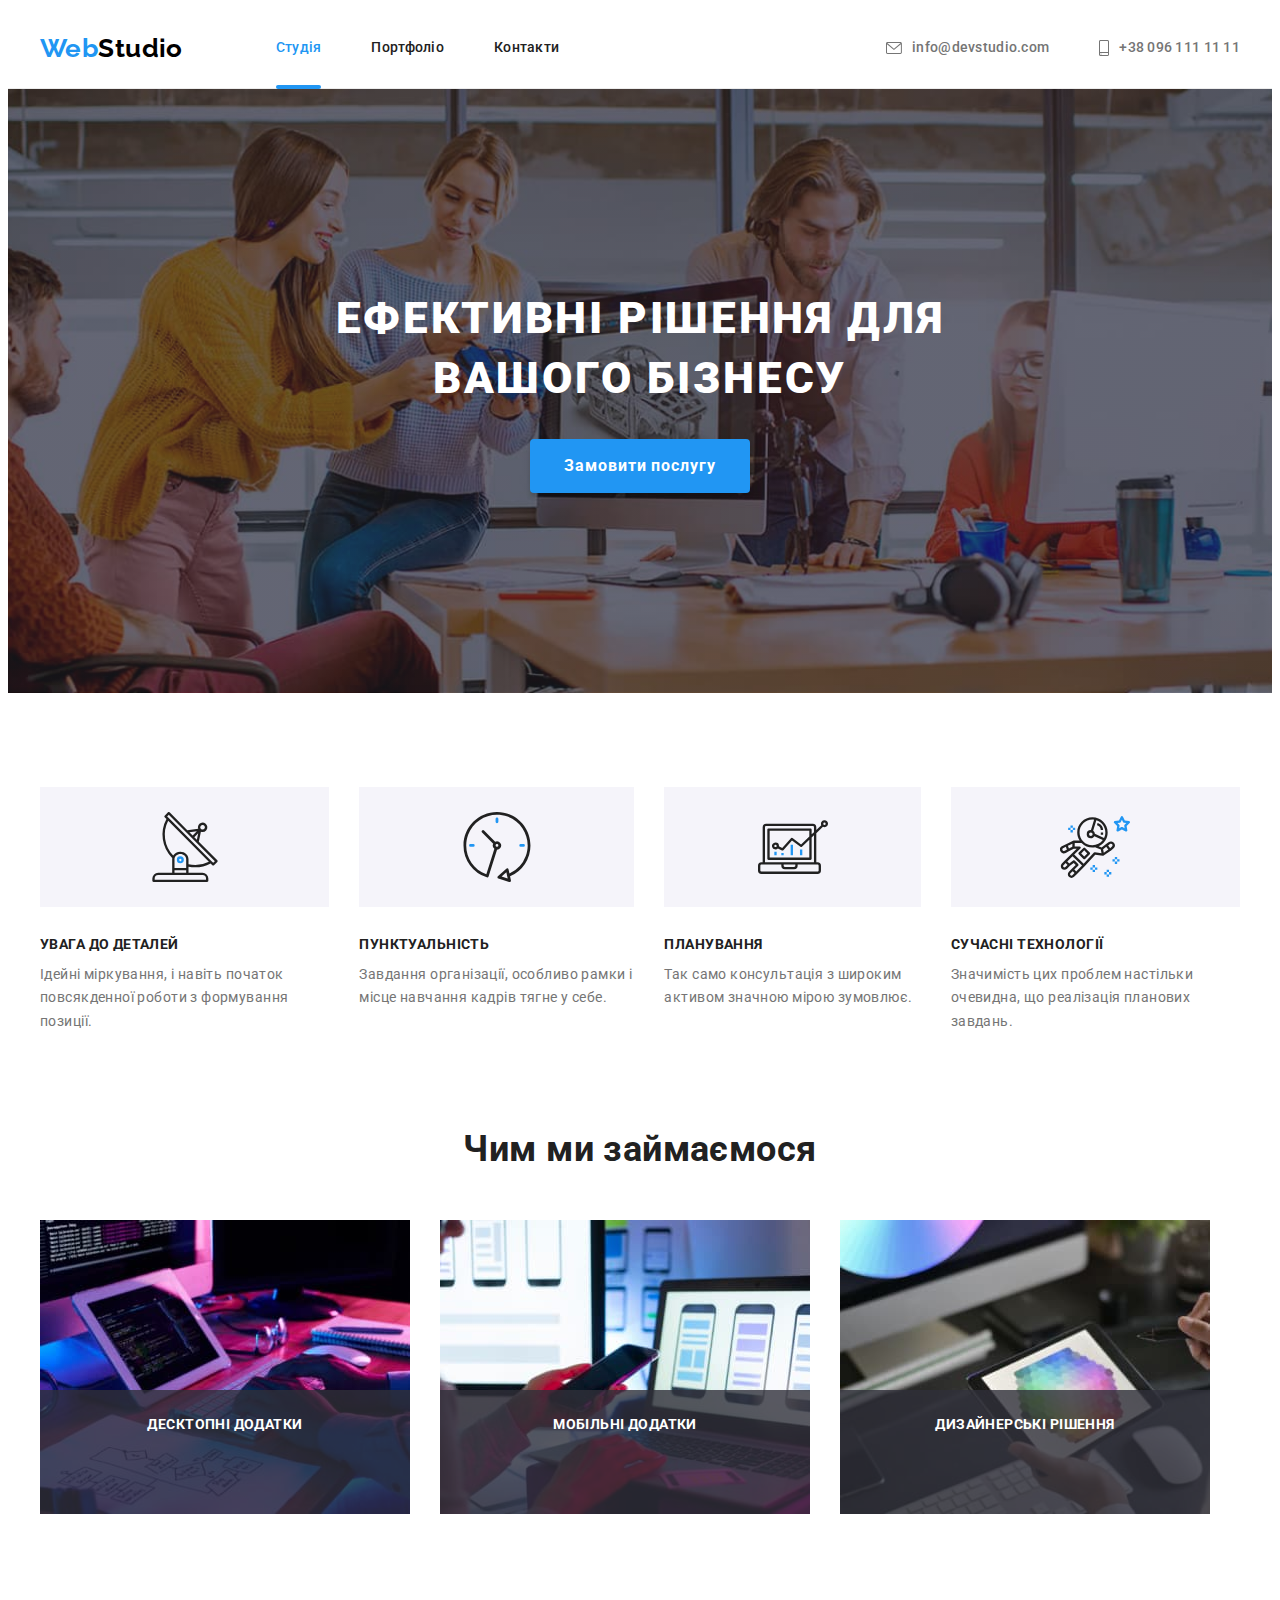
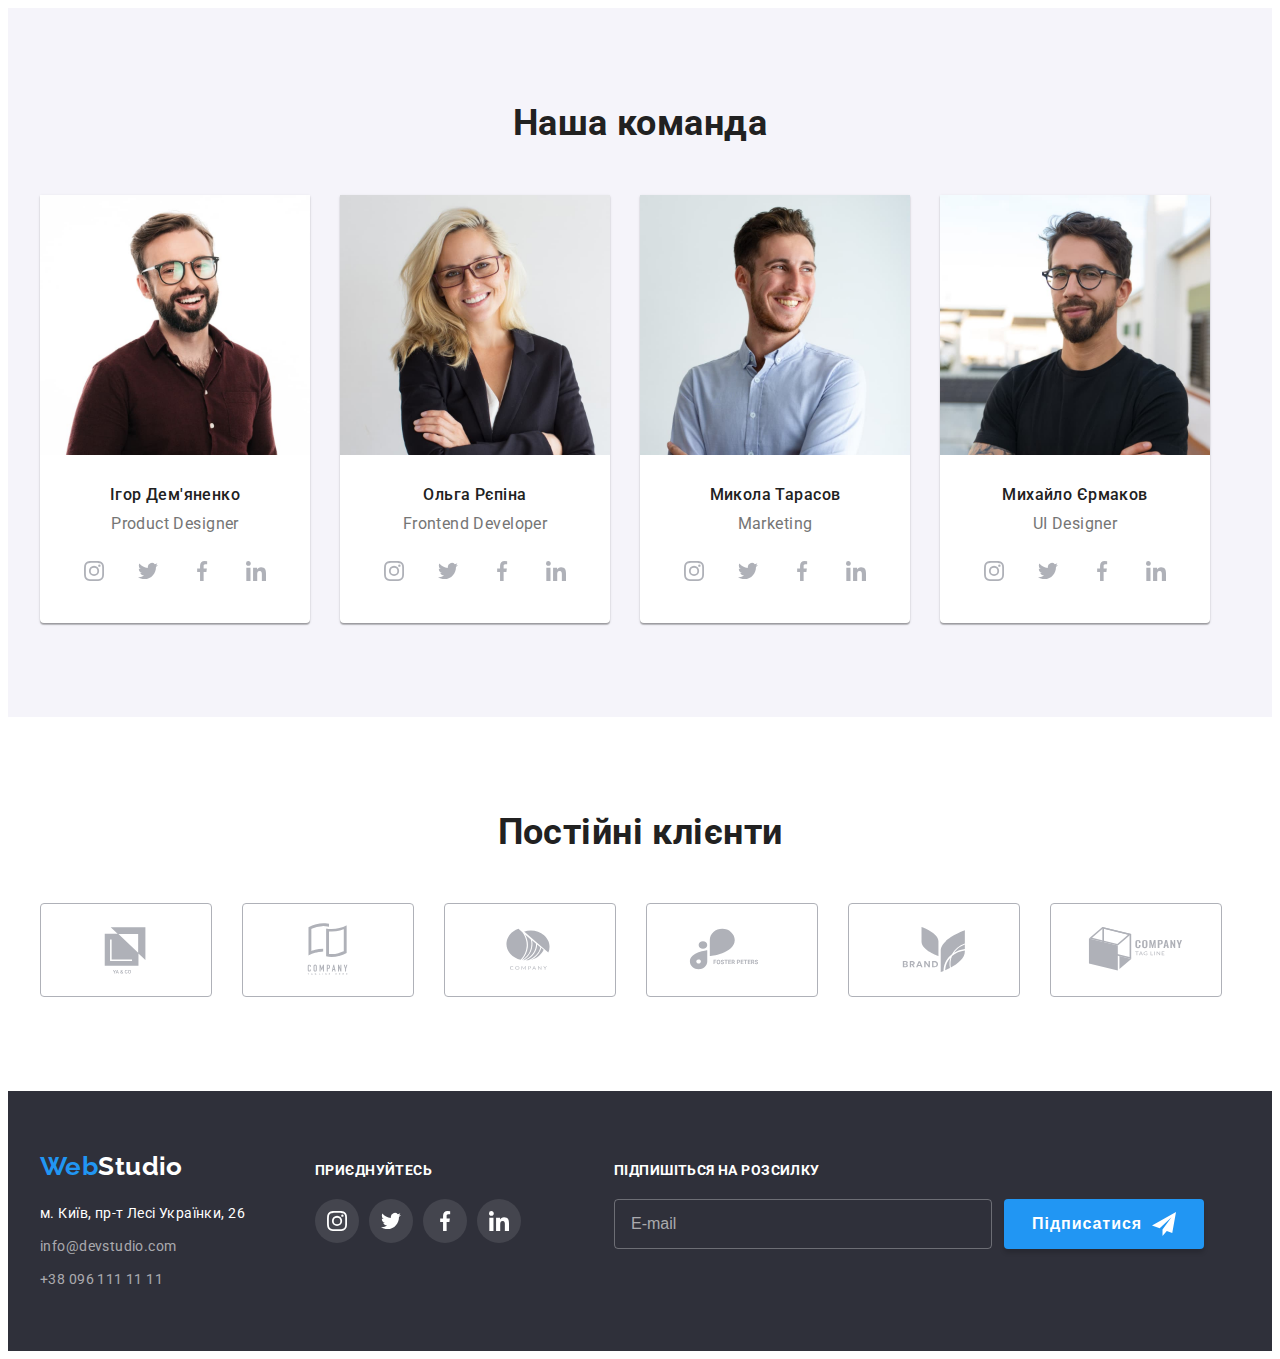
==== index.html @ 4ad17ecf "inital commit" ====
<!DOCTYPE html>
<html lang="uk">
  <head>
    <meta charset="UTF-8" />
    <meta http-equiv="X-UA-Compatible" content="IE=edge" />
    <meta name="viewport" content="width=device-width, initial-scale=1.0" />
    <title>Студія</title>
    <link rel="preconnect" href="https://fonts.googleapis.com" />
    <link rel="preconnect" href="https://fonts.gstatic.com" crossorigin />
    <link
      href="https://fonts.googleapis.com/css2?family=Raleway:wght@700&family=Roboto:wght@400;500;700;900&display=swap"
      rel="stylesheet"
    />
    <link
      rel="stylesheet"
      href="https://cdnjs.cloudflare.com/ajax/libs/modern-normalize/1.1.0/modern-normalize.min.css"
      integrity="sha512-wpPYUAdjBVSE4KJnH1VR1HeZfpl1ub8YT/NKx4PuQ5NmX2tKuGu6U/JRp5y+Y8XG2tV+wKQpNHVUX03MfMFn9Q=="
      crossorigin="anonymous"
      referrerpolicy="no-referrer"
    />
    <link rel="stylesheet" href="./css/styles.css" />
  </head>
  <body>
    <header class="header">
      <div class="container header-section">
        <a class="header-logo" href="./index.html"
          >Web<span class="header-logo-decoration">Studio</span></a
        >
        <nav>
          <ul class="header-list list">
            <li>
              <a class="header-list-item active-page" href="./index.html"
                >Студія</a
              >
            </li>
            <li>
              <a class="header-list-item" href="./portfolio.html">Портфоліо</a>
            </li>
            <li><a class="header-list-item" href="#">Контакти</a></li>
          </ul>
        </nav>
        <ul class="header-adress-list list">
          <li>
            <a class="header-adress-list-item" href="mailto:info@devstudio.com">
              <svg class="header-address-icon" width="16" height="12">
                <use
                  href="./images/index-page-img/icon.svg#icon-envelope"
                ></use>
              </svg>
              info@devstudio.com</a
            >
          </li>
          <li>
            <a class="header-adress-list-item" href="tel:+380961111111">
              <svg class="header-address-icon" width="10" height="16">
                <use
                  href="./images/index-page-img/icon.svg#icon-smartphone"
                ></use></svg
              >+38 096 111 11 11</a
            >
          </li>
        </ul>
      </div>
    </header>

    <main>
      <!--Hero section-->
      <section class="hero">
        <div class="container hero-content">
          <h1 class="hero-title">Ефективні рішення для вашого бізнесу</h1>
          <button class="hero-button" type="button" data-modal-open>
            Замовити послугу
          </button>
        </div>
      </section>
      <!--Feature section-->
      <section class="feature section">
        <div class="container">
          <h2 class="visually-hidden">Feature</h2>

          <ul class="feature-list list">
            <li class="feature-list-item icon-antenna">
              <h3 class="feature-subtitle">УВАГА ДО ДЕТАЛЕЙ</h3>
              <p class="feature-list-text">
                Ідейні міркування, і навіть початок повсякденної роботи з
                формування позиції.
              </p>
            </li>
            <li class="feature-list-item icon-clock">
              <h3 class="feature-subtitle">ПУНКТУАЛЬНІСТЬ</h3>
              <p class="feature-list-text">
                Завдання організації, особливо рамки і місце навчання кадрів
                тягне у себе.
              </p>
            </li>
            <li class="feature-list-item icon-diagram">
              <h3 class="feature-subtitle">ПЛАНУВАННЯ</h3>
              <p class="feature-list-text">
                Так само консультація з широким активом значною мірою зумовлює.
              </p>
            </li>
            <li class="feature-list-item icon-astronaut">
              <h3 class="feature-subtitle">СУЧАСНІ ТЕХНОЛОГІЇ</h3>
              <p class="feature-list-text">
                Значимість цих проблем настільки очевидна, що реалізація
                планових завдань.
              </p>
            </li>
          </ul>
        </div>
      </section>
      <!--Section "Our activity"-->
      <section class="activity section">
        <div class="container">
          <h2 class="activity-title">Чим ми займаємося</h2>
          <ul class="list activity-list">
            <li>
              <div class="activity-thumb">
                <img
                  src="./images/index-page-img/img1.jpg"
                  alt="Розробка та планування"
                  width="370"
                  height="294"
                />
                <p class="activity-thumb-text">Десктопні додатки</p>
              </div>
            </li>
            <li>
              <div class="activity-thumb">
                <img
                  src="./images/index-page-img/img2.jpg"
                  alt="Адаптація під мобільні платформи"
                  width="370"
                  height="294"
                />
                <p class="activity-thumb-text">Мобільні додатки</p>
              </div>
            </li>
            <li>
              <div class="activity-thumb">
                <img
                  src="./images/index-page-img/img3.jpg"
                  alt="Дизайн"
                  width="370"
                  height="294"
                />
                <p class="activity-thumb-text">Дизайнерські рішення</p>
              </div>
            </li>
          </ul>
        </div>
      </section>
      <!--Section "Our team"-->
      <section class="team section">
        <div class="container">
          <h2 class="team-title">Наша команда</h2>
          <ul class="list team-list">
            <li class="team-card">
              <img
                src="./images/index-page-img/pdesigner.jpg"
                alt="Фото дизайнера продукту"
                width="270"
                height="260"
              />
              <div class="team-content">
                <h3 class="team-member">Ігор Дем'яненко</h3>
                <p class="team-role">Product Designer</p>
                <ul class="team-soc-list">
                  <li class="team-soc-item">
                    <a class="team-soc-link" href="#">
                      <svg class="team-soc-icon" width="20" height="20">
                        <use
                          href="./images/index-page-img/icon.svg#icon-instagram"
                        ></use>
                      </svg>
                    </a>
                  </li>
                  <li class="team-soc-item">
                    <a class="team-soc-link" href="#">
                      <svg class="team-soc-icon" width="20" height="20">
                        <use
                          href="./images/index-page-img/icon.svg#icon-twitter"
                        ></use>
                      </svg>
                    </a>
                  </li>
                  <li class="team-soc-item">
                    <a class="team-soc-link" href="#">
                      <svg class="team-soc-icon" width="20" height="20">
                        <use
                          href="./images/index-page-img/icon.svg#icon-facebook"
                        ></use>
                      </svg>
                    </a>
                  </li>
                  <li class="team-soc-item">
                    <a class="team-soc-link" href="#">
                      <svg class="team-soc-icon" width="20" height="20">
                        <use
                          href="./images/index-page-img/icon.svg#icon-linkedin"
                        ></use>
                      </svg>
                    </a>
                  </li>
                </ul>
              </div>
            </li>

            <li class="team-card">
              <img
                src="./images/index-page-img/frontend.jpg"
                alt="Фото фронтенд розробника"
                width="270"
                height="260"
              />
              <div class="team-content">
                <h3 class="team-member">Ольга Рєпіна</h3>
                <p class="team-role">Frontend Developer</p>
                <ul class="team-soc-list">
                  <li class="team-soc-item">
                    <a class="team-soc-link" href="#">
                      <svg class="team-soc-icon" width="20" height="20">
                        <use
                          href="./images/index-page-img/icon.svg#icon-instagram"
                        ></use>
                      </svg>
                    </a>
                  </li>
                  <li class="team-soc-item">
                    <a class="team-soc-link" href="#">
                      <svg class="team-soc-icon" width="20" height="20">
                        <use
                          href="./images/index-page-img/icon.svg#icon-twitter"
                        ></use>
                      </svg>
                    </a>
                  </li>
                  <li class="team-soc-item">
                    <a class="team-soc-link" href="#">
                      <svg class="team-soc-icon" width="20" height="20">
                        <use
                          href="./images/index-page-img/icon.svg#icon-facebook"
                        ></use>
                      </svg>
                    </a>
                  </li>
                  <li class="team-soc-item">
                    <a class="team-soc-link" href="#">
                      <svg class="team-soc-icon" width="20" height="20">
                        <use
                          href="./images/index-page-img/icon.svg#icon-linkedin"
                        ></use>
                      </svg>
                    </a>
                  </li>
                </ul>
              </div>
            </li>
            <li class="team-card">
              <img
                src="./images/index-page-img/marketing.jpg"
                alt="Фото маркетолога"
                width="270"
                height="260"
              />
              <div class="team-content">
                <h3 class="team-member">Микола Тарасов</h3>
                <p class="team-role">Marketing</p>
                <ul class="team-soc-list">
                  <li class="team-soc-item">
                    <a class="team-soc-link" href="#">
                      <svg class="team-soc-icon" width="20" height="20">
                        <use
                          href="./images/index-page-img/icon.svg#icon-instagram"
                        ></use>
                      </svg>
                    </a>
                  </li>
                  <li class="team-soc-item">
                    <a class="team-soc-link" href="#">
                      <svg class="team-soc-icon" width="20" height="20">
                        <use
                          href="./images/index-page-img/icon.svg#icon-twitter"
                        ></use>
                      </svg>
                    </a>
                  </li>
                  <li class="team-soc-item">
                    <a class="team-soc-link" href="#">
                      <svg class="team-soc-icon" width="20" height="20">
                        <use
                          href="./images/index-page-img/icon.svg#icon-facebook"
                        ></use>
                      </svg>
                    </a>
                  </li>
                  <li class="team-soc-item">
                    <a class="team-soc-link" href="#">
                      <svg class="team-soc-icon" width="20" height="20">
                        <use
                          href="./images/index-page-img/icon.svg#icon-linkedin"
                        ></use>
                      </svg>
                    </a>
                  </li>
                </ul>
              </div>
            </li>
            <li class="team-card">
              <img
                src="./images/index-page-img/udesigner.jpg"
                alt="Фото графічного дизайнера"
                width="270"
                height="260"
              />
              <div class="team-content">
                <h3 class="team-member">Михайло Єрмаков</h3>
                <p class="team-role">UI Designer</p>
                <ul class="team-soc-list">
                  <li class="team-soc-item">
                    <a class="team-soc-link" href="#">
                      <svg class="team-soc-icon" width="20" height="20">
                        <use
                          href="./images/index-page-img/icon.svg#icon-instagram"
                        ></use>
                      </svg>
                    </a>
                  </li>
                  <li class="team-soc-item">
                    <a class="team-soc-link" href="#">
                      <svg class="team-soc-icon" width="20" height="20">
                        <use
                          href="./images/index-page-img/icon.svg#icon-twitter"
                        ></use>
                      </svg>
                    </a>
                  </li>
                  <li class="team-soc-item">
                    <a class="team-soc-link" href="#">
                      <svg class="team-soc-icon" width="20" height="20">
                        <use
                          href="./images/index-page-img/icon.svg#icon-facebook"
                        ></use>
                      </svg>
                    </a>
                  </li>
                  <li class="team-soc-item">
                    <a class="team-soc-link" href="#">
                      <svg class="team-soc-icon" width="20" height="20">
                        <use
                          href="./images/index-page-img/icon.svg#icon-linkedin"
                        ></use>
                      </svg>
                    </a>
                  </li>
                </ul>
              </div>
            </li>
          </ul>
        </div>
      </section>

      <!-- Section  "Clients" -->
      <section class="clients section">
        <div class="container">
          <h2 class="clients-title">Постійні клієнти</h2>
          <ul class="clients-list">
            <li class="clients-list-item">
              <a class="clients-list-link" href="#">
                <svg class="clients-icon" width="106" height="60">
                  <use href="./images/index-page-img/icon.svg#icon-Logo"></use>
                </svg>
              </a>
            </li>
            <li class="clients-list-item">
              <a class="clients-list-link" href="#">
                <svg class="clients-icon" width="106" height="60">
                  <use href="./images/index-page-img/icon.svg#icon-Logo1"></use>
                </svg>
              </a>
            </li>
            <li class="clients-list-item">
              <a class="clients-list-link" href="#">
                <svg class="clients-icon" width="106" height="60">
                  <use href="./images/index-page-img/icon.svg#icon-Logo2"></use>
                </svg>
              </a>
            </li>
            <li class="clients-list-item">
              <a class="clients-list-link" href="#">
                <svg class="clients-icon" width="106" height="60">
                  <use href="./images/index-page-img/icon.svg#icon-Logo3"></use>
                </svg>
              </a>
            </li>
            <li class="clients-list-item">
              <a class="clients-list-link" href="#">
                <svg class="clients-icon" width="106" height="60">
                  <use href="./images/index-page-img/icon.svg#icon-Logo4"></use>
                </svg>
              </a>
            </li>
            <li class="clients-list-item">
              <a class="clients-list-link" href="#">
                <svg class="clients-icon" width="106" height="60">
                  <use href="./images/index-page-img/icon.svg#icon-Logo5"></use>
                </svg>
              </a>
            </li>
          </ul>
        </div>
      </section>
    </main>

    <footer class="footer">
      <div class="container footer-content">
        <div class="footer-left">
          <a class="footer-logo" href="./index.html"
            >Web<span class="footer-logo-decoration">Studio</span></a
          >
          <address class="address">
            <ul class="list">
              <li class="footer-list">
                <a
                  class="footer-address-link"
                  href="https://goo.gl/maps/wRLRJnmAtBPPjTjs9"
                  target="_blank"
                  rel="noopener noreferrer nofollow"
                  ><span class="footer-map"
                    >м. Київ, пр-т Лесі Українки, 26</span
                  ></a
                >
              </li>
              <li class="footer-list">
                <a class="footer-address-link" href="mailto:info@devstudio.com"
                  >info@devstudio.com</a
                >
              </li>
              <li class="footer-list">
                <a
                  class="footer-address-link footer-address-tel"
                  href="tel:+380961111111"
                  >+38 096 111 11 11</a
                >
              </li>
            </ul>
          </address>
        </div>

        <div class="footer-right">
          <p class="footer-follow-title">приєднуйтесь</p>
          <ul class="footer-soc-list">
            <li class="footer-soc-item">
              <a class="footer-soc-link" href="#">
                <svg class="footer-soc-icon" width="20" height="20">
                  <use
                    href="./images/index-page-img/icon.svg#icon-instagram"
                  ></use>
                </svg>
              </a>
            </li>
            <li class="footer-soc-item">
              <a class="footer-soc-link" href="#">
                <svg class="footer-soc-icon" width="20" height="20">
                  <use
                    href="./images/index-page-img/icon.svg#icon-twitter"
                  ></use>
                </svg>
              </a>
            </li>
            <li class="footer-soc-item">
              <a class="footer-soc-link" href="#">
                <svg class="footer-soc-icon" width="20" height="20">
                  <use
                    href="./images/index-page-img/icon.svg#icon-facebook"
                  ></use>
                </svg>
              </a>
            </li>
            <li class="footer-soc-item">
              <a class="footer-soc-link" href="#">
                <svg class="footer-soc-icon" width="20" height="20">
                  <use
                    href="./images/index-page-img/icon.svg#icon-linkedin"
                  ></use>
                </svg>
              </a>
            </li>
          </ul>
        </div>
        <div class="footer-form">
          <form class="footer-form-content">
            <label class="footer-form-label" for="footer-mail"
              >Підпишіться на розсилку</label
            >
            <div class="footer-input-btn">
              <input
                class="footer-form-input"
                type="email"
                name="footer-mail"
                id="footer-mail"
                placeholder="E-mail"
              />
              <button class="footer-form-btn" type="submit">
                Підписатися
                <svg class="footer-btn-icon" width="24" height="24">
                  <use
                    href="./images/index-page-img/icon.svg#icon-footer-btn-send"
                  ></use>
                </svg>
              </button>
            </div>
          </form>
        </div>
      </div>
    </footer>

    <div class="backdrop is-hidden" data-modal>
      <div class="modal">
        <button type="button" class="modal-btn" data-modal-close>
          <svg class="modal-btn-icon" width="18" height="18">
            <use href="./images/index-page-img/icon.svg#icon-close-btn"></use>
          </svg>
        </button>
        <p class="modal-form-title">Залиште свої дані, ми вам передзвонимо</p>
        <form class="modal-form">
          <div class="modal-form-item">
            <label class="modal-form-label" for="name">Ім'я</label>
            <div class="modal-input-content">
              <input
                class="modal-form-input"
                type="text"
                name="name"
                id="name"
              />
              <svg class="modal-input-icon" width="18" height="18">
                <use
                  href="./images/index-page-img/icon.svg#icon-modal-name"
                ></use>
              </svg>
            </div>
          </div>
          <div class="modal-form-item">
            <label class="modal-form-label" for="tel">Телефон</label>
            <div class="modal-input-content">
              <input class="modal-form-input" type="tel" name="tel" id="tel" />
              <svg class="modal-input-icon" width="18" height="18">
                <use
                  href="./images/index-page-img/icon.svg#icon-modal-phone"
                ></use>
              </svg>
            </div>
          </div>
          <div class="modal-form-item">
            <label class="modal-form-label" for="modal-mail">Пошта</label>
            <div class="modal-input-content">
              <input
                class="modal-form-input"
                type="email"
                name="modal-mail"
                id="modal-mail"
              />
              <svg class="modal-input-icon" width="18" height="18">
                <use
                  href="./images/index-page-img/icon.svg#icon-modal-email"
                ></use>
              </svg>
            </div>
          </div>

          <div class="modal-form-item comment-area">
            <label class="modal-form-label" for="comment">Коментар</label>
            <textarea
              name="comment"
              id="comment"
              placeholder="Введіть текст"
            ></textarea>
          </div>

          <div class="modal-policy">
            <input
              class="modal-policy-input visually-hidden"
              type="checkbox"
              name="policy"
              value="true"
              id="policy"
            />
            <label class="modal-policy-label" for="policy">
              <span>
                <svg class="check-icon" width="16" height="15">
                  <use
                    href="./images/index-page-img/icon.svg#icon-checked"
                  ></use>
                </svg>
              </span>
              Погоджуюся з розсилкою та приймаю &#160;
              <a class="modal-policy-link" href="#">Умови договору</a></label
            >
          </div>

          <button class="modal-form-btn" type="submit">Відправити</button>
        </form>
      </div>
    </div>
    <script src="./js/modal.js"></script>
  </body>
</html>
---- css/styles.css ----
/* --------General styles-------- */

:root {
  --primary-text-color: #757575;
  --primary-title-color: #212121;
  --accent-color: #2196f3;
  --dark-bg-color: #2f303a;
  --primary-white-color: #ffffff;
  --grey-bg-color: #f5f4fa;
  --second-logo-color: #000000;
  --interactive-btn-color: #188ce8;
  --footer-link-color: rgba(255, 255, 255, 0.6);
  --grey-soc-item-color: #afb1b8;
  --cards-border-color: #eeeeee;
  --transition-default: 250ms cubic-bezier(0.4, 0, 0.2, 1);
}

body {
  font-family: "Roboto", sans-serif;
  font-size: 14px;
  letter-spacing: 0.03em;
  color: var(--primary-text-color);
  background-color: var(--primary-white-color);
}

.list {
  list-style: none;
}

p,
h1,
h2,
h3,
h4,
h5,
h6 {
  margin: 0;
}

ul,
ol {
  margin: 0;
  padding-left: 0;
  list-style: none;
}

img {
  display: block;
  max-width: 100%;
}

.visually-hidden {
  position: absolute;
  width: 1px;
  height: 1px;
  margin: -1px;
  border: 0;
  padding: 0;

  white-space: nowrap;
  clip-path: inset(100%);
  clip: rect(0 0 0 0);
  overflow: hidden;
}

.container {
  padding-left: 15px;
  padding-right: 15px;
  margin: 0 auto;
  width: 1200px;
}

.section {
  padding-top: 94px;
  padding-bottom: 94px;
}

/* --------Header-------- */

.header {
  border-bottom: 1px solid #ececec;
}

.header-logo {
  margin-right: 93px;

  font-family: "Raleway", sans-serif;
  font-weight: 700;
  font-size: 26px;
  line-height: 1.19;

  color: var(--accent-color);
  text-decoration: none;
}

.header-logo-decoration {
  color: var(--second-logo-color);
}

.header-list {
  display: flex;
  align-items: center;
  gap: 50px;
}

.header-section {
  display: flex;
  align-items: center;
}
.header-list-item {
  display: block;
  padding-top: 32px;
  padding-bottom: 32px;

  font-weight: 500;
  line-height: 1.14;
  letter-spacing: 0.02em;

  color: var(--primary-title-color);
  text-decoration: none;

  transition: color var(--transition-default);
}

.active-page {
  position: relative;
  color: var(--accent-color);
}

.active-page::after {
  position: absolute;
  bottom: -1px;
  content: "";
  display: block;

  width: 100%;
  height: 4px;
  border-radius: 2px;
  background-color: var(--accent-color);
}

.header-list-item:hover,
.header-list-item:focus {
  color: var(--accent-color);
}

.header-adress-list {
  display: flex;
  gap: 50px;
  margin-left: auto;
}

.header-adress-list-item {
  display: flex;
  padding-top: 32px;
  padding-bottom: 32px;
  align-items: center;

  font-weight: 500;
  line-height: 1.14;
  letter-spacing: 0.02em;

  color: inherit;
  text-decoration: none;

  transition: color var(--transition-default);
}

.header-address-icon {
  margin-right: 10px;
  fill: currentColor;

  transition: fill var(--transition-default);
}

.header-adress-list-item:hover,
.header-adress-list-item:focus {
  color: var(--accent-color);
}

.header-adress-list-item:hover .header-address-icon,
.header-adress-list-item:focus .header-address-icon {
  fill: var(--accent-color);
}

/* --------Section Hero-------- */

.hero {
  padding-top: 200px;
  padding-bottom: 200px;
  margin: 0 auto;

  background-color: #c4c4c4;
  background-image: linear-gradient(
      rgba(47, 48, 58, 0.4),
      rgba(47, 48, 58, 0.4)
    ),
    url("../images/index-page-img/hero-bg.jpg");
  background-repeat: no-repeat;
  background-position: center;
  background-size: cover;
  max-width: 1600px;
  text-align: center;
}

.hero-title {
  max-width: 696px;
  margin: 0 auto;

  font-weight: 900;
  font-size: 44px;
  line-height: 1.36;
  letter-spacing: 0.06em;
  text-align: center;

  color: var(--primary-white-color);
  text-transform: uppercase;
}

.hero-button {
  margin-top: 30px;
  padding: 10px 32px;

  text-align: center;
  font-family: inherit;
  font-weight: 700;
  font-size: 16px;
  line-height: 1.87;
  letter-spacing: 0.06em;

  color: var(--primary-white-color);
  background-color: var(--accent-color);

  cursor: pointer;
  border-color: transparent;
  border-radius: 4px;
  box-shadow: 0px 4px 4px rgba(0, 0, 0, 0.15);

  transition: background-color var(--transition-default);
}

.hero-button:hover,
.hero-button:focus {
  background-color: var(--interactive-btn-color);
}

/* --------Section Feature-------- */

.feature-list-item::before {
  margin-bottom: 30px;
  display: block;
  content: "";
  height: 120px;

  background-color: var(--grey-bg-color);
  background-size: 70px 70px;
  background-repeat: no-repeat;
  background-position: center;
}

.icon-antenna::before {
  background-image: url("../images/index-page-img/antenna.svg");
}

.icon-clock::before {
  background-image: url("../images/index-page-img/clock.svg");
}

.icon-diagram::before {
  background-image: url("../images/index-page-img/diagram.svg");
}

.icon-astronaut::before {
  background-image: url("../images/index-page-img/astronaut.svg");
}

.feature-subtitle {
  margin-bottom: 10px;

  font-weight: 700;
  font-size: inherit;
  line-height: 1.14;

  color: var(--primary-title-color);
  text-transform: uppercase;
}

.feature-list-text {
  line-height: 1.71;
}

.feature-list {
  display: flex;
  gap: 30px;
}

/* --------Section Activity-------- */

.activity-title {
  margin-bottom: 50px;

  font-weight: 700;
  font-size: 36px;
  line-height: 1.17;

  color: var(--primary-title-color);
  text-align: center;
}

.activity {
  padding-top: 0;
}

.activity-list {
  display: flex;
  gap: 30px;
}

.activity-thumb {
  position: relative;
}

.activity-thumb-text {
  position: absolute;
  bottom: 0;

  font-weight: 700;
  line-height: 1.14;
  text-align: center;
  text-transform: uppercase;
  color: var(--primary-white-color);
  height: 70px;
  width: 100%;
  background-color: rgba(47, 48, 58, 0.8);
  padding-top: 27px;
  padding-bottom: 27px;
}

/* --------Section Our team-------- */

.team {
  background-color: var(--grey-bg-color);
}

.team-title {
  margin-bottom: 50px;

  font-weight: 700;
  font-size: 36px;
  line-height: 1.17;

  color: var(--primary-title-color);
  text-align: center;
}

.team-card {
  width: 270px;
  background-color: var(--primary-white-color);
  box-shadow: 0px 1px 3px rgba(0, 0, 0, 0.12), 0px 1px 1px rgba(0, 0, 0, 0.14),
    0px 2px 1px rgba(0, 0, 0, 0.2);
  border-radius: 0px 0px 4px 4px;
}

.team-content {
  padding-top: 30px;
  padding-bottom: 30px;
}

.team-member {
  margin-bottom: 10px;

  font-weight: 500;
  font-size: 16px;
  line-height: 1.19;

  color: var(--primary-title-color);
  text-align: center;
}

.team-role {
  font-size: 16px;
  line-height: 1.19;

  color: inherit;
  text-align: center;
}

.team-list {
  display: flex;
  gap: 30px;
}

.team-soc-list {
  display: flex;

  justify-content: center;
  gap: 10px;
  margin-top: 16px;
}

.team-soc-link {
  width: 44px;
  height: 44px;
  border-radius: 50%;
  display: flex;
  align-items: center;
  justify-content: center;

  transition: background-color var(--transition-default);
}

.team-soc-link:hover,
.team-soc-link:focus {
  background-color: var(--accent-color);
}

.team-soc-link:hover .team-soc-icon,
.team-soc-link:focus .team-soc-icon {
  fill: var(--primary-white-color);
}

.team-soc-icon {
  fill: var(--grey-soc-item-color);

  transition: fill var(--transition-default);
}

/* --------Clients-------- */

.clients-title {
  margin-bottom: 50px;
  font-weight: 700;
  font-size: 36px;
  line-height: 1.17;
  color: var(--primary-title-color);
  text-align: center;
}

.clients-list {
  display: flex;
  gap: 30px;
}

.clients-list-link {
  width: 170px;
  height: 92px;
  border: 1px solid var(--grey-soc-item-color);
  border-radius: 4px;
  display: flex;
  align-items: center;
  justify-content: center;

  transition: border-color var(--transition-default);
}

.clients-icon {
  fill: var(--grey-soc-item-color);

  transition: fill var(--transition-default);
}

.clients-list-link:hover,
.clients-list-link:focus {
  border-color: var(--accent-color);
}

.clients-list-link:hover .clients-icon,
.clients-list-link:focus .clients-icon {
  fill: var(--accent-color);
}

/* --------Backdrop + modal section-------- */

.backdrop {
  position: fixed;
  top: 0;
  width: 100%;
  height: 100%;
  background-color: rgba(0, 0, 0, 0.2);
  transition: opacity var(--transition-default),
    visibility var(--transition-default);
}

.modal {
  padding: 40px;
  position: absolute;
  top: 50%;
  left: 50%;
  transform: translate(-50%, -50%);

  min-height: 581px;
  width: 528px;
  border-radius: 4px;

  background-color: #ffffff;
  box-shadow: 0px 1px 3px rgba(0, 0, 0, 0.12), 0px 1px 1px rgba(0, 0, 0, 0.14),
    0px 2px 1px rgba(0, 0, 0, 0.2);

  transition: transform var(--transition-default);
}

.backdrop.is-hidden .modal {
  transform: translate(-50%, -50%) scale(1.5);
}

.modal-btn {
  width: 30px;
  height: 30px;
  background-color: transparent;
  border: 1px solid rgba(0, 0, 0, 0.1);
  border-radius: 50%;

  position: absolute;
  right: 8px;
  top: 8px;
  display: flex;
  align-items: center;
  justify-content: center;
  padding: 0;
  cursor: pointer;

  transition: fill var(--transition-default);
}

.modal-btn:hover,
.modal-btn:focus {
  fill: var(--accent-color);
}

.modal-form {
}

.modal-form-title {
  width: 100%;

  margin-bottom: 12px;

  font-weight: 700;
  font-size: 20px;
  line-height: 1.15;
  text-align: center;
  letter-spacing: 0.03em;
  color: var(--primary-title-color);
}

.modal-form-item {
  display: flex;
  flex-direction: column;
  margin-bottom: 10px;
}

.modal-form-label {
  margin-bottom: 4px;

  font-size: 12px;
  line-height: 1.17;
  letter-spacing: 0.01em;
  color: var(--primary-text-color);
}

.modal-input-content {
  position: relative;
}

.modal-form-input {
  padding-left: 42px;
  height: 40px;
  width: 100%;
  border: 1px solid rgba(33, 33, 33, 0.2);
  border-radius: 4px;
  transition: outline-color var(--transition-default);
}

.modal-input-icon {
  position: absolute;
  top: 50%;
  left: 12px;
  transform: translateY(-50%);

  transition: fill var(--transition-default);
}

.modal-form-input:focus + .modal-input-icon {
  fill: var(--accent-color);
}

.modal-form-input:focus {
  outline-color: var(--accent-color);
}

.comment-area {
  margin-bottom: 20px;
}

.comment-area textarea {
  padding: 12px 16px;
  height: 120px;
  resize: none;

  border: 1px solid rgba(33, 33, 33, 0.2);
  border-radius: 4px;
  transition: outline-color var(--transition-default);
}

.comment-area textarea:focus {
  outline-color: var(--accent-color);
}

.comment-area textarea:focus::placeholder {
  color: var(--accent-color);
}

.comment-area textarea::placeholder {
  font-size: 12px;
  line-height: 1.17;
  letter-spacing: 0.01em;
  color: rgba(117, 117, 117, 0.5);
  transition: color var(--transition-default);
}

.modal-policy-input {
}

.modal-policy-label {
  color: var(--primary-text-color);
  line-height: 1.71;
  display: flex;
  align-items: center;
  justify-content: center;
}

.modal-policy-label span {
  width: 16px;
  height: 15px;
  border: 2px solid var(--primary-title-color);
  border-radius: 2px;
  margin-right: 7px;
  display: flex;
  align-items: center;
  justify-content: center;
  fill: transparent;
  transition: fill var(--transition-default);
  transition: background-color var(--transition-default);
  transition: border-color var(--transition-default);
}

.modal-policy-link {
  color: var(--accent-color);
  text-decoration: underline;
}

.modal-policy-input:checked + .modal-policy-label span {
  background-color: var(--accent-color);
  border-color: transparent;
  fill: var(--primary-white-color);
}

.modal-policy-input:focus + .modal-policy-label span {
  border-color: var(--accent-color);
}

.modal-form-btn {
  margin: 0 auto;
  margin-top: 30px;
  padding: 10px 52px;
  display: flex;
  align-items: center;
  text-align: center;
  font-family: inherit;
  font-weight: 700;
  font-size: 16px;
  line-height: 1.87;
  letter-spacing: 0.06em;

  color: var(--primary-white-color);
  background-color: var(--accent-color);

  box-shadow: 0px 4px 4px rgba(0, 0, 0, 0.15);
  border-radius: 4px;
  border-color: transparent;

  cursor: pointer;
  transition: background-color var(--transition-default);
}

.modal-form-btn:hover,
.modal-form-btn:focus {
  background-color: var(--interactive-btn-color);
}

.is-hidden {
  opacity: 0;
  visibility: hidden;
  pointer-events: none;
}

/* --------Footer-------- */

.footer {
  background-color: var(--dark-bg-color);
  padding-top: 60px;
  padding-bottom: 60px;
}

.footer-logo {
  font-family: "Raleway", sans-serif;
  font-weight: 700;
  font-size: 26px;
  line-height: 1.19;

  color: var(--accent-color);
  text-decoration: none;
}

.address {
  margin-top: 20px;
}

.footer-logo-decoration {
  color: var(--primary-white-color);
}

.footer-address-link {
  display: block;
  font-style: normal;
  line-height: 1.71;

  color: var(--footer-link-color);
  text-decoration: none;

  transition: color var(--transition-default);
}

.footer-list {
  margin-bottom: 9px;
}

.footer-list:last-child {
  margin-bottom: 0;
}

.footer-map {
  display: block;
  font-style: normal;
  line-height: 1.71;

  color: var(--primary-white-color);
  text-decoration: none;

  transition: color var(--transition-default);
}

.footer-address-link:hover,
.footer-address-link:focus,
.footer-map:hover,
.footer-map:focus {
  color: var(--accent-color);
}

.footer-content {
  display: flex;
  align-items: baseline;
}

.footer-left {
  margin-right: 70px;
}

.footer-right {
  margin-right: 93px;
}

.footer-follow-title {
  font-weight: 700;
  line-height: 1.14;
  letter-spacing: 0.03em;
  text-transform: uppercase;
  color: var(--primary-white-color);
}

.footer-soc-list {
  display: flex;
  margin-top: 20px;
  gap: 10px;
  justify-content: center;
}

.footer-soc-link {
  width: 44px;
  height: 44px;
  border-radius: 50%;
  display: flex;
  align-items: center;
  justify-content: center;
  background-color: rgba(255, 255, 255, 0.1);

  transition: background-color var(--transition-default);
}

.footer-soc-icon {
  fill: var(--primary-white-color);
}

.footer-soc-link:hover,
.footer-soc-link:focus {
  background-color: var(--accent-color);
}

.footer-form {
  color: var(--primary-white-color);
}

.footer-form-label {
  font-weight: 700;
  line-height: 1.14;
  text-transform: uppercase;
}

.footer-form-input {
  margin-top: 20px;
  padding-top: 15px;
  padding-bottom: 15px;
  padding-left: 16px;
  width: 358px;

  border: 1px solid rgba(255, 255, 255, 0.3);

  border-radius: 4px;
  background-color: inherit;
  transition: outline-color var(--accent-color);
  font-size: 16px;
  color: var(--primary-white-color);
}

.footer-form-input:focus {
  outline-color: var(--accent-color);
}

.footer-form-input::placeholder {
  line-height: 1.25;
  font-size: 16px;
  color: rgba(255, 255, 255, 0.6);
}

.footer-btn-icon {
  margin-left: 10px;
  fill: currentColor;
}

.footer-input-btn {
  display: flex;
  align-items: baseline;
}

.footer-form-btn {
  margin-left: 12px;
  padding-top: 10px;
  padding-bottom: 10px;
  padding-left: 28px;
  min-width: 200px;
  background-color: var(--accent-color);
  color: inherit;
  font-weight: 700;
  font-size: 16px;
  line-height: 1.88;
  display: flex;
  align-items: center;
  text-align: center;
  letter-spacing: 0.06em;

  border: transparent;
  box-shadow: 0px 4px 4px rgba(0, 0, 0, 0.15);
  border-radius: 4px;

  cursor: pointer;
  transition: background-color var(--transition-default);
}

.footer-form-btn:hover,
.footer-form-btn:focus {
  background-color: var(--interactive-btn-color);
}

/* --------Portfolio page-------- */

.radiobutton-list {
  display: flex;
  gap: 8px;
  justify-content: center;
  margin-bottom: 50px;
}

.radiobutton-list-item {
  padding: 6px 22px;
  font-family: inherit;
  font-weight: 500;
  font-size: 16px;
  line-height: 1.62;
  letter-spacing: inherit;
  color: var(--primary-title-color);
  text-align: center;
  background-color: var(--grey-bg-color);
  cursor: pointer;
  border-color: transparent;
  border-radius: 4px;

  transition-property: color, background-color, box-shadow;
  transition-duration: 250ms;
  transition-timing-function: cubic-bezier(0.4, 0, 0.2, 1);
}

.radiobutton-list-item:hover,
.radiobutton-list-item:focus {
  color: var(--primary-white-color);
  background-color: var(--accent-color);
  box-shadow: 0px 3px 1px rgba(0, 0, 0, 0.1), 0px 1px 2px rgba(0, 0, 0, 0.08),
    0px 2px 2px rgba(0, 0, 0, 0.12);
}

.portfolio-cards {
  display: flex;
  flex-wrap: wrap;
  gap: 30px;
}

.cards-list-item {
  width: calc((100% - 60px) / 3);
}

.cards-link {
  position: relative;
  display: block;
  color: inherit;
  text-decoration: none;

  transition: box-shadow var(--transition-default);
}

.cards-link:hover,
.cards-link:focus {
  box-shadow: 0px 1px 1px rgba(0, 0, 0, 0.12), 0px 4px 4px rgba(0, 0, 0, 0.06),
    1px 4px 6px rgba(0, 0, 0, 0.16);
}

.cards-title {
  margin-bottom: 4px;
  font-weight: 700;
  font-size: 18px;
  line-height: 2;
  letter-spacing: 0.06em;
  color: var(--primary-title-color);
  text-decoration: none;
}

.cards-text {
  font-size: 16px;
  line-height: 1.87;
}

.cards-content {
  padding: 20px 24px;
  border-right: 1px solid var(--cards-border-color);
  border-bottom: 1px solid var(--cards-border-color);
  border-left-style: 1px solid var(--cards-border-color);
}

.cards-thumb {
  position: relative;
  overflow: hidden;
}

.cards-overlay-text {
  position: absolute;
  top: 0;
  left: 0;
  color: var(--primary-white-color);
  font-size: 18px;
  line-height: 1.56;
  background-color: rgba(33, 150, 243, 0.9);
  padding: 63px 24px;
  height: 100%;
  transform: translateY(100%);
  transition: transform var(--transition-default);
  overflow: auto;
}

.cards-link:hover .cards-overlay-text,
.cards-link:focus .cards-overlay-text {
  transform: translateY(0);
}
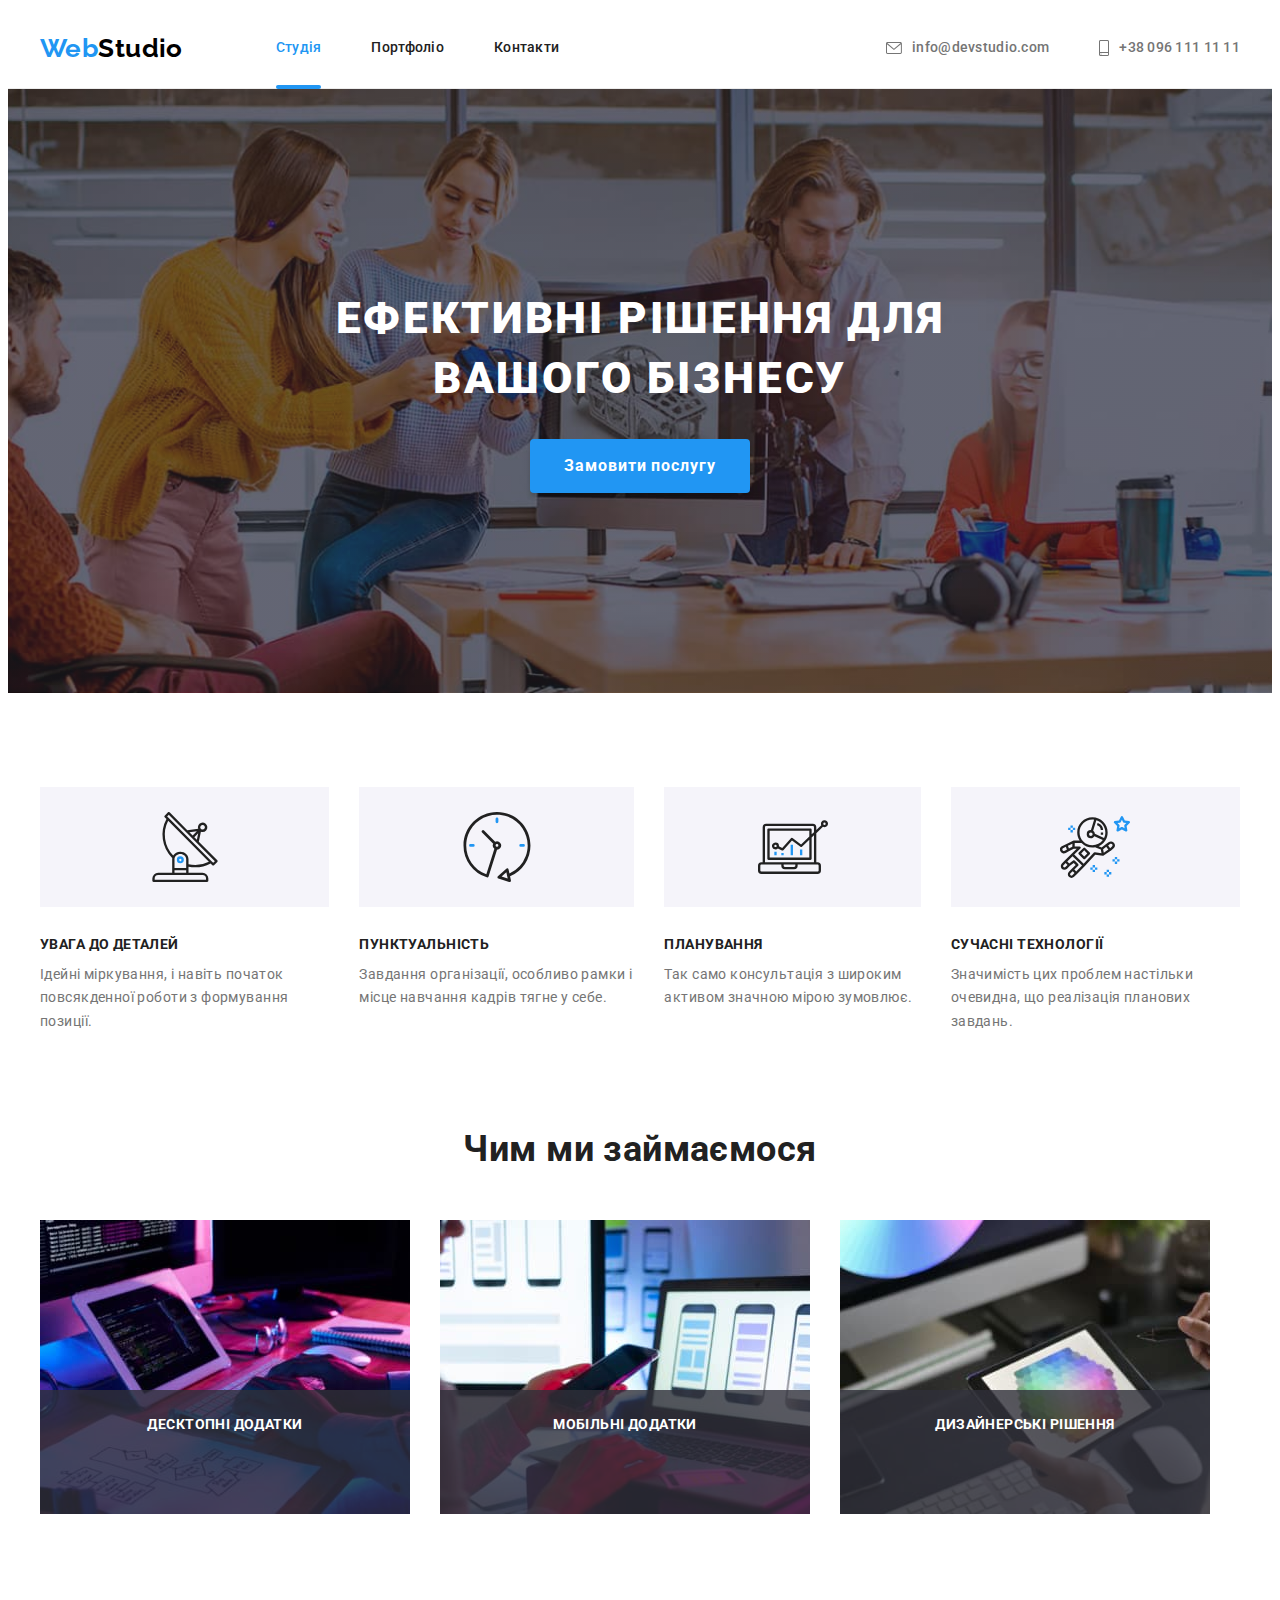
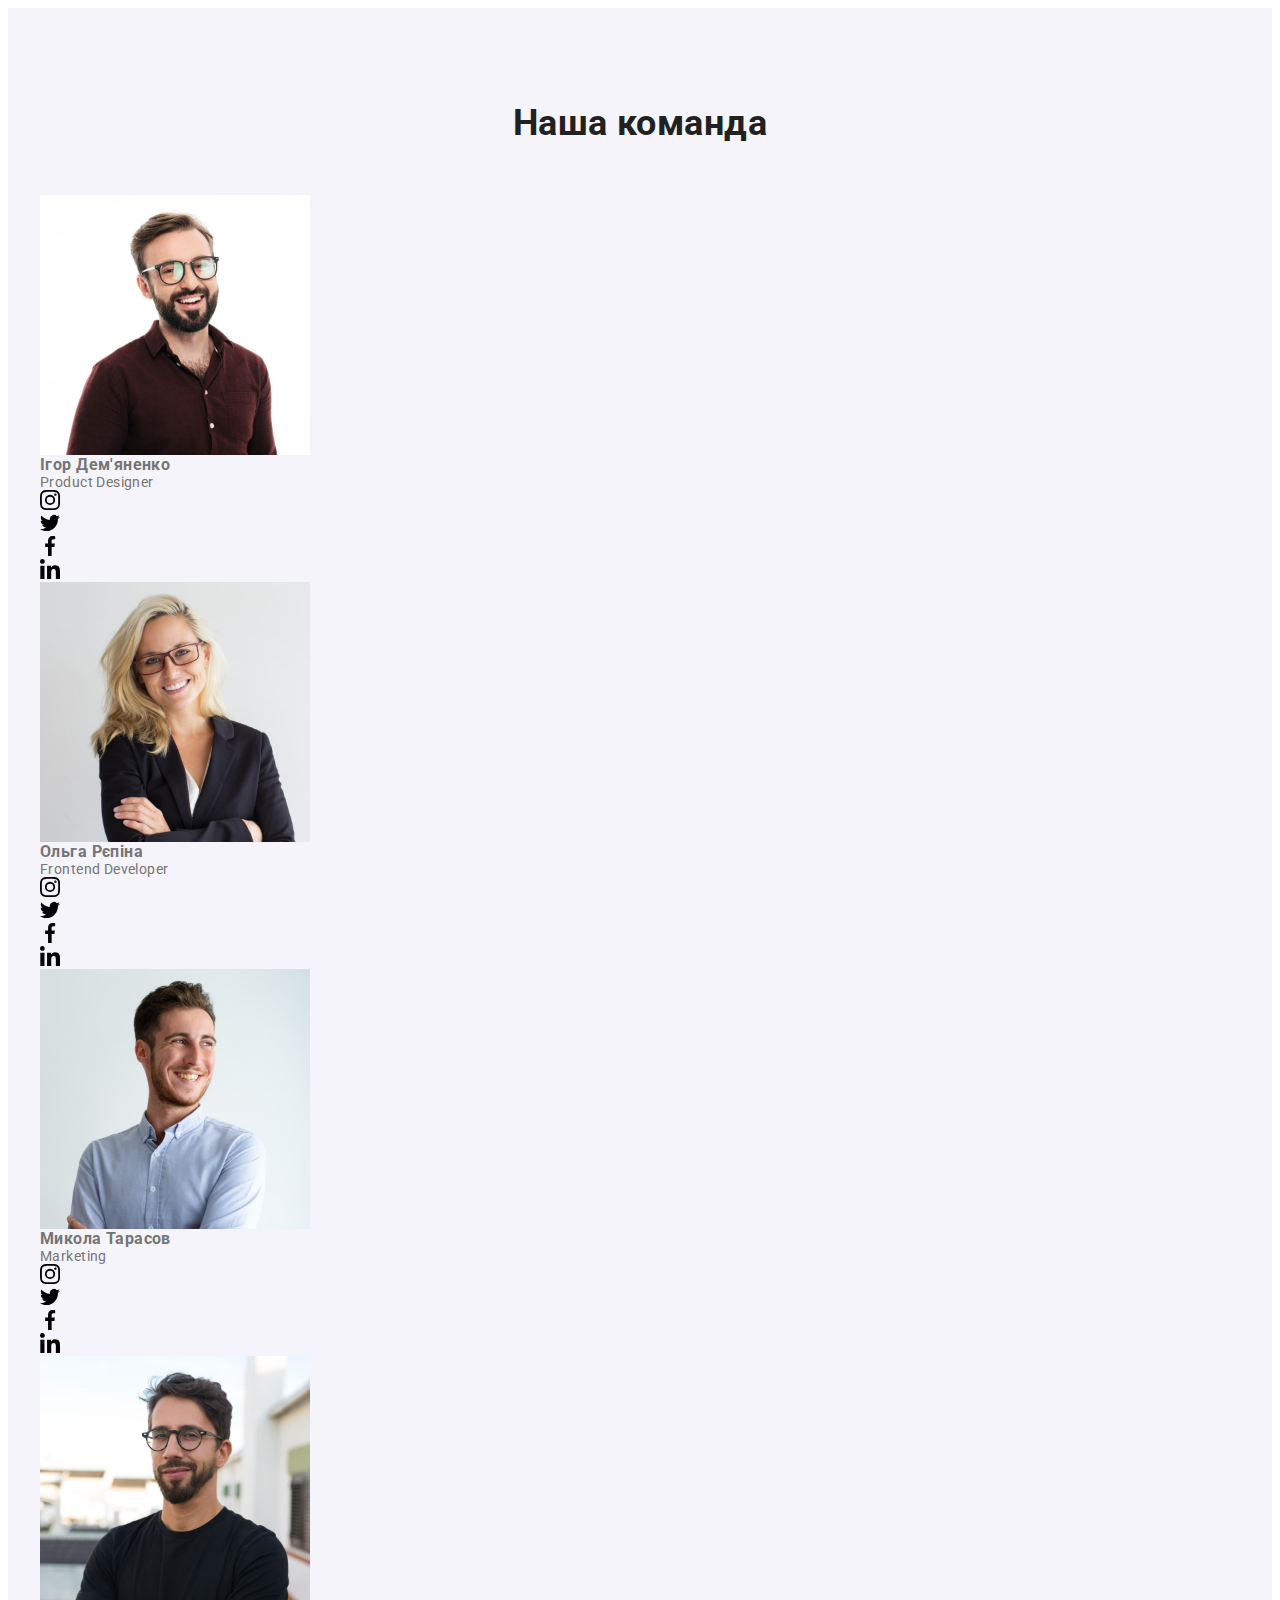
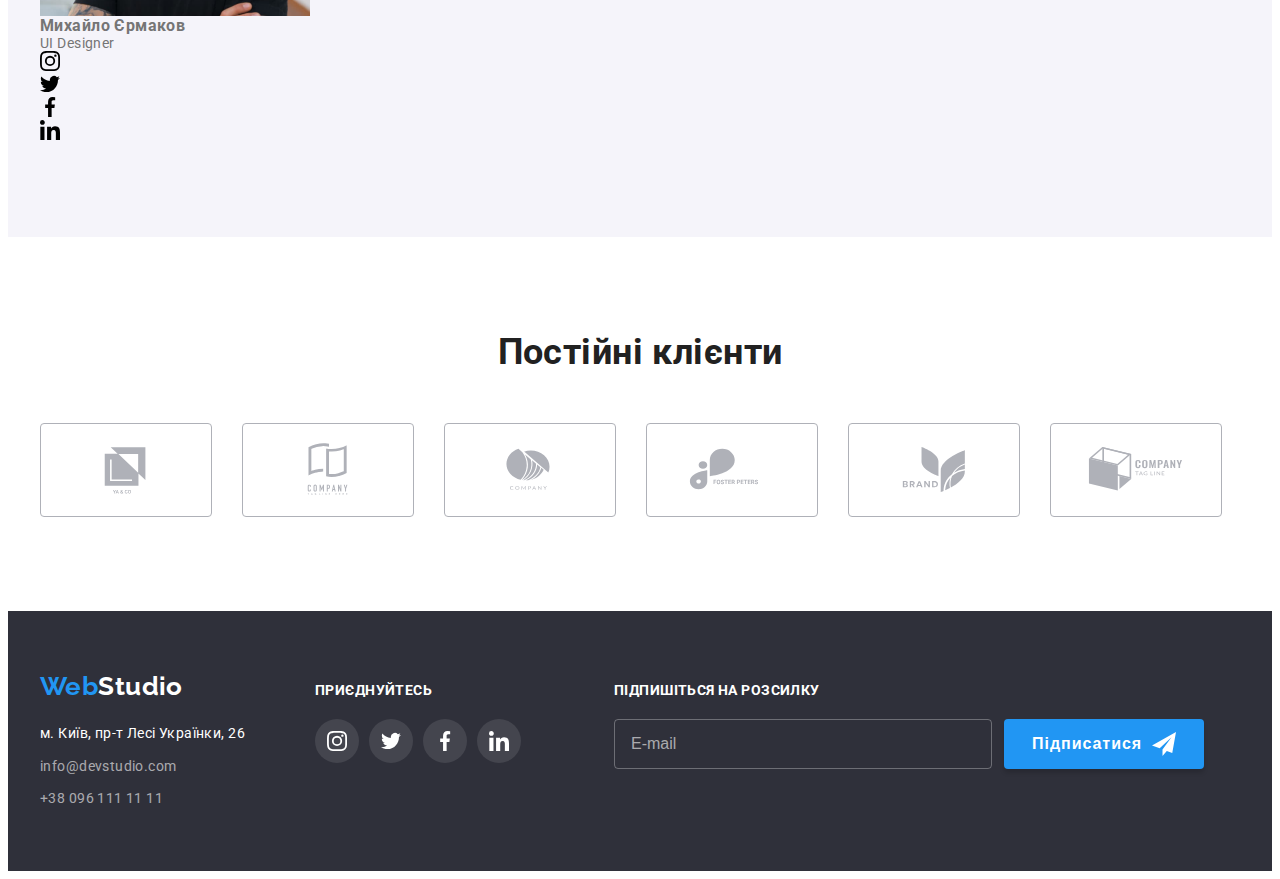
==== commit b7a76f18: "tmp" ====
--- a/index.html
+++ b/index.html
@@ -18,31 +18,31 @@
       crossorigin="anonymous"
       referrerpolicy="no-referrer"
     />
-    <link rel="stylesheet" href="./css/styles.css" />
+    <link rel="stylesheet" href="./css/main.min.css" />
   </head>
   <body>
     <header class="header">
-      <div class="container header-section">
-        <a class="header-logo" href="./index.html"
-          >Web<span class="header-logo-decoration">Studio</span></a
+      <div class="container header__section">
+        <a class="logo" href="./index.html"
+          >Web<span class="logo--black">Studio</span></a
         >
-        <nav>
-          <ul class="header-list list">
-            <li>
-              <a class="header-list-item active-page" href="./index.html"
+        <nav class="navigation">
+          <ul class="menu list">
+            <li>
+              <a class="menu__link menu__link--active" href="./index.html"
                 >Студія</a
               >
             </li>
             <li>
-              <a class="header-list-item" href="./portfolio.html">Портфоліо</a>
-            </li>
-            <li><a class="header-list-item" href="#">Контакти</a></li>
+              <a class="menu__link" href="./portfolio.html">Портфоліо</a>
+            </li>
+            <li><a class="menu__link" href="#">Контакти</a></li>
           </ul>
         </nav>
-        <ul class="header-adress-list list">
+        <ul class="connect list">
           <li>
-            <a class="header-adress-list-item" href="mailto:info@devstudio.com">
-              <svg class="header-address-icon" width="16" height="12">
+            <a class="connect__link" href="mailto:info@devstudio.com">
+              <svg class="connect__icon" width="16" height="12">
                 <use
                   href="./images/index-page-img/icon.svg#icon-envelope"
                 ></use>
@@ -51,8 +51,8 @@
             >
           </li>
           <li>
-            <a class="header-adress-list-item" href="tel:+380961111111">
-              <svg class="header-address-icon" width="10" height="16">
+            <a class="connect__link" href="tel:+380961111111">
+              <svg class="connect__icon" width="10" height="16">
                 <use
                   href="./images/index-page-img/icon.svg#icon-smartphone"
                 ></use></svg
@@ -66,9 +66,9 @@
     <main>
       <!--Hero section-->
       <section class="hero">
-        <div class="container hero-content">
-          <h1 class="hero-title">Ефективні рішення для вашого бізнесу</h1>
-          <button class="hero-button" type="button" data-modal-open>
+        <div class="container hero__content">
+          <h1 class="hero__title">Ефективні рішення для вашого бізнесу</h1>
+          <button class="hero__button" type="button" data-modal-open>
             Замовити послугу
           </button>
         </div>
@@ -78,30 +78,30 @@
         <div class="container">
           <h2 class="visually-hidden">Feature</h2>
 
-          <ul class="feature-list list">
-            <li class="feature-list-item icon-antenna">
-              <h3 class="feature-subtitle">УВАГА ДО ДЕТАЛЕЙ</h3>
-              <p class="feature-list-text">
+          <ul class="feature__list list">
+            <li class="feature__item icon__antenna">
+              <h3 class="feature__subtitle">УВАГА ДО ДЕТАЛЕЙ</h3>
+              <p class="feature__text">
                 Ідейні міркування, і навіть початок повсякденної роботи з
                 формування позиції.
               </p>
             </li>
-            <li class="feature-list-item icon-clock">
-              <h3 class="feature-subtitle">ПУНКТУАЛЬНІСТЬ</h3>
-              <p class="feature-list-text">
+            <li class="feature__item icon__clock">
+              <h3 class="feature__subtitle">ПУНКТУАЛЬНІСТЬ</h3>
+              <p class="feature__text">
                 Завдання організації, особливо рамки і місце навчання кадрів
                 тягне у себе.
               </p>
             </li>
-            <li class="feature-list-item icon-diagram">
-              <h3 class="feature-subtitle">ПЛАНУВАННЯ</h3>
-              <p class="feature-list-text">
+            <li class="feature__item icon__diagram">
+              <h3 class="feature__subtitle">ПЛАНУВАННЯ</h3>
+              <p class="feature__text">
                 Так само консультація з широким активом значною мірою зумовлює.
               </p>
             </li>
-            <li class="feature-list-item icon-astronaut">
-              <h3 class="feature-subtitle">СУЧАСНІ ТЕХНОЛОГІЇ</h3>
-              <p class="feature-list-text">
+            <li class="feature__item icon__astronaut">
+              <h3 class="feature__subtitle">СУЧАСНІ ТЕХНОЛОГІЇ</h3>
+              <p class="feature__text">
                 Значимість цих проблем настільки очевидна, що реалізація
                 планових завдань.
               </p>
@@ -112,39 +112,39 @@
       <!--Section "Our activity"-->
       <section class="activity section">
         <div class="container">
-          <h2 class="activity-title">Чим ми займаємося</h2>
-          <ul class="list activity-list">
-            <li>
-              <div class="activity-thumb">
+          <h2 class="title">Чим ми займаємося</h2>
+          <ul class="list activity__list">
+            <li>
+              <div class="activity__thumb">
                 <img
                   src="./images/index-page-img/img1.jpg"
                   alt="Розробка та планування"
                   width="370"
                   height="294"
                 />
-                <p class="activity-thumb-text">Десктопні додатки</p>
+                <p class="activity__text">Десктопні додатки</p>
               </div>
             </li>
             <li>
-              <div class="activity-thumb">
+              <div class="activity__thumb">
                 <img
                   src="./images/index-page-img/img2.jpg"
                   alt="Адаптація під мобільні платформи"
                   width="370"
                   height="294"
                 />
-                <p class="activity-thumb-text">Мобільні додатки</p>
+                <p class="activity__text">Мобільні додатки</p>
               </div>
             </li>
             <li>
-              <div class="activity-thumb">
+              <div class="activity__thumb">
                 <img
                   src="./images/index-page-img/img3.jpg"
                   alt="Дизайн"
                   width="370"
                   height="294"
                 />
-                <p class="activity-thumb-text">Дизайнерські рішення</p>
+                <p class="activity__text">Дизайнерські рішення</p>
               </div>
             </li>
           </ul>
@@ -153,49 +153,49 @@
       <!--Section "Our team"-->
       <section class="team section">
         <div class="container">
-          <h2 class="team-title">Наша команда</h2>
-          <ul class="list team-list">
-            <li class="team-card">
+          <h2 class="title">Наша команда</h2>
+          <ul class="list team__list">
+            <li class="team__card">
               <img
                 src="./images/index-page-img/pdesigner.jpg"
                 alt="Фото дизайнера продукту"
                 width="270"
                 height="260"
               />
-              <div class="team-content">
-                <h3 class="team-member">Ігор Дем'яненко</h3>
-                <p class="team-role">Product Designer</p>
-                <ul class="team-soc-list">
-                  <li class="team-soc-item">
-                    <a class="team-soc-link" href="#">
-                      <svg class="team-soc-icon" width="20" height="20">
+              <div class="team__content">
+                <h3 class="team__member">Ігор Дем'яненко</h3>
+                <p class="team__role">Product Designer</p>
+                <ul class="soc__list">
+                  <li>
+                    <a class="soc__link" href="#">
+                      <svg class="soc__icon" width="20" height="20">
                         <use
                           href="./images/index-page-img/icon.svg#icon-instagram"
                         ></use>
                       </svg>
                     </a>
                   </li>
-                  <li class="team-soc-item">
-                    <a class="team-soc-link" href="#">
-                      <svg class="team-soc-icon" width="20" height="20">
+                  <li>
+                    <a class="soc__link" href="#">
+                      <svg class="soc__icon" width="20" height="20">
                         <use
                           href="./images/index-page-img/icon.svg#icon-twitter"
                         ></use>
                       </svg>
                     </a>
                   </li>
-                  <li class="team-soc-item">
-                    <a class="team-soc-link" href="#">
-                      <svg class="team-soc-icon" width="20" height="20">
+                  <li>
+                    <a class="soc__link" href="#">
+                      <svg class="soc__icon" width="20" height="20">
                         <use
                           href="./images/index-page-img/icon.svg#icon-facebook"
                         ></use>
                       </svg>
                     </a>
                   </li>
-                  <li class="team-soc-item">
-                    <a class="team-soc-link" href="#">
-                      <svg class="team-soc-icon" width="20" height="20">
+                  <li>
+                    <a class="soc__link" href="#">
+                      <svg class="soc__icon" width="20" height="20">
                         <use
                           href="./images/index-page-img/icon.svg#icon-linkedin"
                         ></use>
@@ -206,47 +206,47 @@
               </div>
             </li>
 
-            <li class="team-card">
+            <li class="team__card">
               <img
                 src="./images/index-page-img/frontend.jpg"
                 alt="Фото фронтенд розробника"
                 width="270"
                 height="260"
               />
-              <div class="team-content">
-                <h3 class="team-member">Ольга Рєпіна</h3>
-                <p class="team-role">Frontend Developer</p>
-                <ul class="team-soc-list">
-                  <li class="team-soc-item">
-                    <a class="team-soc-link" href="#">
-                      <svg class="team-soc-icon" width="20" height="20">
+              <div class="team__content">
+                <h3 class="team__member">Ольга Рєпіна</h3>
+                <p class="team__role">Frontend Developer</p>
+                <ul class="soc__list">
+                  <li>
+                    <a class="soc__link" href="#">
+                      <svg class="soc__icon" width="20" height="20">
                         <use
                           href="./images/index-page-img/icon.svg#icon-instagram"
                         ></use>
                       </svg>
                     </a>
                   </li>
-                  <li class="team-soc-item">
-                    <a class="team-soc-link" href="#">
-                      <svg class="team-soc-icon" width="20" height="20">
+                  <li>
+                    <a class="soc__link" href="#">
+                      <svg class="soc__icon" width="20" height="20">
                         <use
                           href="./images/index-page-img/icon.svg#icon-twitter"
                         ></use>
                       </svg>
                     </a>
                   </li>
-                  <li class="team-soc-item">
-                    <a class="team-soc-link" href="#">
-                      <svg class="team-soc-icon" width="20" height="20">
+                  <li>
+                    <a class="soc__link" href="#">
+                      <svg class="soc__icon" width="20" height="20">
                         <use
                           href="./images/index-page-img/icon.svg#icon-facebook"
                         ></use>
                       </svg>
                     </a>
                   </li>
-                  <li class="team-soc-item">
-                    <a class="team-soc-link" href="#">
-                      <svg class="team-soc-icon" width="20" height="20">
+                  <li>
+                    <a class="soc__link" href="#">
+                      <svg class="soc__icon" width="20" height="20">
                         <use
                           href="./images/index-page-img/icon.svg#icon-linkedin"
                         ></use>
@@ -256,47 +256,47 @@
                 </ul>
               </div>
             </li>
-            <li class="team-card">
+            <li class="team__card">
               <img
                 src="./images/index-page-img/marketing.jpg"
                 alt="Фото маркетолога"
                 width="270"
                 height="260"
               />
-              <div class="team-content">
-                <h3 class="team-member">Микола Тарасов</h3>
-                <p class="team-role">Marketing</p>
-                <ul class="team-soc-list">
-                  <li class="team-soc-item">
-                    <a class="team-soc-link" href="#">
-                      <svg class="team-soc-icon" width="20" height="20">
+              <div class="team__content">
+                <h3 class="team__member">Микола Тарасов</h3>
+                <p class="team__role">Marketing</p>
+                <ul class="soc__list">
+                  <li>
+                    <a class="soc__link" href="#">
+                      <svg class="soc__icon" width="20" height="20">
                         <use
                           href="./images/index-page-img/icon.svg#icon-instagram"
                         ></use>
                       </svg>
                     </a>
                   </li>
-                  <li class="team-soc-item">
-                    <a class="team-soc-link" href="#">
-                      <svg class="team-soc-icon" width="20" height="20">
+                  <li>
+                    <a class="soc__link" href="#">
+                      <svg class="soc__icon" width="20" height="20">
                         <use
                           href="./images/index-page-img/icon.svg#icon-twitter"
                         ></use>
                       </svg>
                     </a>
                   </li>
-                  <li class="team-soc-item">
-                    <a class="team-soc-link" href="#">
-                      <svg class="team-soc-icon" width="20" height="20">
+                  <li>
+                    <a class="soc__link" href="#">
+                      <svg class="soc__icon" width="20" height="20">
                         <use
                           href="./images/index-page-img/icon.svg#icon-facebook"
                         ></use>
                       </svg>
                     </a>
                   </li>
-                  <li class="team-soc-item">
-                    <a class="team-soc-link" href="#">
-                      <svg class="team-soc-icon" width="20" height="20">
+                  <li>
+                    <a class="soc__link" href="#">
+                      <svg class="soc__icon" width="20" height="20">
                         <use
                           href="./images/index-page-img/icon.svg#icon-linkedin"
                         ></use>
@@ -306,47 +306,47 @@
                 </ul>
               </div>
             </li>
-            <li class="team-card">
+            <li class="team__card">
               <img
                 src="./images/index-page-img/udesigner.jpg"
                 alt="Фото графічного дизайнера"
                 width="270"
                 height="260"
               />
-              <div class="team-content">
-                <h3 class="team-member">Михайло Єрмаков</h3>
-                <p class="team-role">UI Designer</p>
-                <ul class="team-soc-list">
-                  <li class="team-soc-item">
-                    <a class="team-soc-link" href="#">
-                      <svg class="team-soc-icon" width="20" height="20">
+              <div class="team__content">
+                <h3 class="team__member">Михайло Єрмаков</h3>
+                <p class="team__role">UI Designer</p>
+                <ul class="soc__list">
+                  <li>
+                    <a class="soc__link" href="#">
+                      <svg class="soc__icon" width="20" height="20">
                         <use
                           href="./images/index-page-img/icon.svg#icon-instagram"
                         ></use>
                       </svg>
                     </a>
                   </li>
-                  <li class="team-soc-item">
-                    <a class="team-soc-link" href="#">
-                      <svg class="team-soc-icon" width="20" height="20">
+                  <li>
+                    <a class="soc__link" href="#">
+                      <svg class="soc__icon" width="20" height="20">
                         <use
                           href="./images/index-page-img/icon.svg#icon-twitter"
                         ></use>
                       </svg>
                     </a>
                   </li>
-                  <li class="team-soc-item">
-                    <a class="team-soc-link" href="#">
-                      <svg class="team-soc-icon" width="20" height="20">
+                  <li>
+                    <a class="soc__link" href="#">
+                      <svg class="soc__icon" width="20" height="20">
                         <use
                           href="./images/index-page-img/icon.svg#icon-facebook"
                         ></use>
                       </svg>
                     </a>
                   </li>
-                  <li class="team-soc-item">
-                    <a class="team-soc-link" href="#">
-                      <svg class="team-soc-icon" width="20" height="20">
+                  <li>
+                    <a class="soc__link" href="#">
+                      <svg class="soc__icon" width="20" height="20">
                         <use
                           href="./images/index-page-img/icon.svg#icon-linkedin"
                         ></use>
@@ -363,46 +363,46 @@
       <!-- Section  "Clients" -->
       <section class="clients section">
         <div class="container">
-          <h2 class="clients-title">Постійні клієнти</h2>
-          <ul class="clients-list">
-            <li class="clients-list-item">
-              <a class="clients-list-link" href="#">
-                <svg class="clients-icon" width="106" height="60">
+          <h2 class="title">Постійні клієнти</h2>
+          <ul class="clients__list">
+            <li>
+              <a class="clients__link" href="#">
+                <svg class="clients__icon" width="106" height="60">
                   <use href="./images/index-page-img/icon.svg#icon-Logo"></use>
                 </svg>
               </a>
             </li>
-            <li class="clients-list-item">
-              <a class="clients-list-link" href="#">
-                <svg class="clients-icon" width="106" height="60">
+            <li>
+              <a class="clients__link" href="#">
+                <svg class="clients__icon" width="106" height="60">
                   <use href="./images/index-page-img/icon.svg#icon-Logo1"></use>
                 </svg>
               </a>
             </li>
-            <li class="clients-list-item">
-              <a class="clients-list-link" href="#">
-                <svg class="clients-icon" width="106" height="60">
+            <li>
+              <a class="clients__link" href="#">
+                <svg class="clients__icon" width="106" height="60">
                   <use href="./images/index-page-img/icon.svg#icon-Logo2"></use>
                 </svg>
               </a>
             </li>
-            <li class="clients-list-item">
-              <a class="clients-list-link" href="#">
-                <svg class="clients-icon" width="106" height="60">
+            <li>
+              <a class="clients__link" href="#">
+                <svg class="clients__icon" width="106" height="60">
                   <use href="./images/index-page-img/icon.svg#icon-Logo3"></use>
                 </svg>
               </a>
             </li>
-            <li class="clients-list-item">
-              <a class="clients-list-link" href="#">
-                <svg class="clients-icon" width="106" height="60">
+            <li>
+              <a class="clients__link" href="#">
+                <svg class="clients__icon" width="106" height="60">
                   <use href="./images/index-page-img/icon.svg#icon-Logo4"></use>
                 </svg>
               </a>
             </li>
-            <li class="clients-list-item">
-              <a class="clients-list-link" href="#">
-                <svg class="clients-icon" width="106" height="60">
+            <li>
+              <a class="clients__link" href="#">
+                <svg class="clients__icon" width="106" height="60">
                   <use href="./images/index-page-img/icon.svg#icon-Logo5"></use>
                 </svg>
               </a>
@@ -413,33 +413,31 @@
     </main>
 
     <footer class="footer">
-      <div class="container footer-content">
-        <div class="footer-left">
-          <a class="footer-logo" href="./index.html"
-            >Web<span class="footer-logo-decoration">Studio</span></a
+      <div class="container footer__content">
+        <div class="footer__left">
+          <a class="logo" href="./index.html"
+            >Web<span class="logo--white">Studio</span></a
           >
           <address class="address">
             <ul class="list">
-              <li class="footer-list">
+              <li class="footer__list">
                 <a
-                  class="footer-address-link"
+                  class="footer__link"
                   href="https://goo.gl/maps/wRLRJnmAtBPPjTjs9"
                   target="_blank"
                   rel="noopener noreferrer nofollow"
-                  ><span class="footer-map"
+                  ><span class="footer__map"
                     >м. Київ, пр-т Лесі Українки, 26</span
                   ></a
                 >
               </li>
-              <li class="footer-list">
-                <a class="footer-address-link" href="mailto:info@devstudio.com"
+              <li class="footer__list">
+                <a class="footer__link" href="mailto:info@devstudio.com"
                   >info@devstudio.com</a
                 >
               </li>
-              <li class="footer-list">
-                <a
-                  class="footer-address-link footer-address-tel"
-                  href="tel:+380961111111"
+              <li class="footer__list">
+                <a class="footer__link" href="tel:+380961111111"
                   >+38 096 111 11 11</a
                 >
               </li>
@@ -447,39 +445,39 @@
           </address>
         </div>
 
-        <div class="footer-right">
-          <p class="footer-follow-title">приєднуйтесь</p>
-          <ul class="footer-soc-list">
-            <li class="footer-soc-item">
-              <a class="footer-soc-link" href="#">
-                <svg class="footer-soc-icon" width="20" height="20">
+        <div class="footer__right">
+          <p class="footer__title">приєднуйтесь</p>
+          <ul class="fsoc__list">
+            <li>
+              <a class="fsoc__link" href="#">
+                <svg class="fsoc__icon" width="20" height="20">
                   <use
                     href="./images/index-page-img/icon.svg#icon-instagram"
                   ></use>
                 </svg>
               </a>
             </li>
-            <li class="footer-soc-item">
-              <a class="footer-soc-link" href="#">
-                <svg class="footer-soc-icon" width="20" height="20">
+            <li>
+              <a class="fsoc__link" href="#">
+                <svg class="fsoc__icon" width="20" height="20">
                   <use
                     href="./images/index-page-img/icon.svg#icon-twitter"
                   ></use>
                 </svg>
               </a>
             </li>
-            <li class="footer-soc-item">
-              <a class="footer-soc-link" href="#">
-                <svg class="footer-soc-icon" width="20" height="20">
+            <li>
+              <a class="fsoc__link" href="#">
+                <svg class="fsoc__icon" width="20" height="20">
                   <use
                     href="./images/index-page-img/icon.svg#icon-facebook"
                   ></use>
                 </svg>
               </a>
             </li>
-            <li class="footer-soc-item">
-              <a class="footer-soc-link" href="#">
-                <svg class="footer-soc-icon" width="20" height="20">
+            <li>
+              <a class="fsoc__link" href="#">
+                <svg class="fsoc__icon" width="20" height="20">
                   <use
                     href="./images/index-page-img/icon.svg#icon-linkedin"
                   ></use>
@@ -488,22 +486,22 @@
             </li>
           </ul>
         </div>
-        <div class="footer-form">
-          <form class="footer-form-content">
-            <label class="footer-form-label" for="footer-mail"
+        <div class="footer__form">
+          <form>
+            <label class="form__label" for="footer__mail"
               >Підпишіться на розсилку</label
             >
-            <div class="footer-input-btn">
+            <div class="footer__button">
               <input
-                class="footer-form-input"
+                class="form__input"
                 type="email"
-                name="footer-mail"
-                id="footer-mail"
+                name="footer__mail"
+                id="footer__mail"
                 placeholder="E-mail"
               />
-              <button class="footer-form-btn" type="submit">
+              <button class="form__button" type="submit">
                 Підписатися
-                <svg class="footer-btn-icon" width="24" height="24">
+                <svg class="button__icon" width="24" height="24">
                   <use
                     href="./images/index-page-img/icon.svg#icon-footer-btn-send"
                   ></use>
@@ -517,50 +515,45 @@
 
     <div class="backdrop is-hidden" data-modal>
       <div class="modal">
-        <button type="button" class="modal-btn" data-modal-close>
-          <svg class="modal-btn-icon" width="18" height="18">
+        <button type="button" class="modal__button" data-modal-close>
+          <svg width="18" height="18">
             <use href="./images/index-page-img/icon.svg#icon-close-btn"></use>
           </svg>
         </button>
-        <p class="modal-form-title">Залиште свої дані, ми вам передзвонимо</p>
-        <form class="modal-form">
-          <div class="modal-form-item">
-            <label class="modal-form-label" for="name">Ім'я</label>
-            <div class="modal-input-content">
-              <input
-                class="modal-form-input"
-                type="text"
-                name="name"
-                id="name"
-              />
-              <svg class="modal-input-icon" width="18" height="18">
+        <p class="modal__title">Залиште свої дані, ми вам передзвонимо</p>
+        <form class="modal__form">
+          <div class="modal__item">
+            <label class="modal__label" for="name">Ім'я</label>
+            <div class="modal__content">
+              <input class="modal__input" type="text" name="name" id="name" />
+              <svg class="modal__icon" width="18" height="18">
                 <use
                   href="./images/index-page-img/icon.svg#icon-modal-name"
                 ></use>
               </svg>
             </div>
           </div>
-          <div class="modal-form-item">
-            <label class="modal-form-label" for="tel">Телефон</label>
-            <div class="modal-input-content">
-              <input class="modal-form-input" type="tel" name="tel" id="tel" />
-              <svg class="modal-input-icon" width="18" height="18">
+          <div class="modal__item">
+            <label class="modal__label" for="tel">Телефон</label>
+            <div class="modal__content">
+              <input class="modal__input" type="tel" name="tel" id="tel" />
+              <svg class="modal__icon" width="18" height="18">
                 <use
                   href="./images/index-page-img/icon.svg#icon-modal-phone"
                 ></use>
               </svg>
             </div>
           </div>
-          <div class="modal-form-item">
-            <label class="modal-form-label" for="modal-mail">Пошта</label>
-            <div class="modal-input-content">
+          <div class="modal__item">
+            <label class="modal__label" for="modal__mail">Пошта</label>
+            <div class="modal__content">
               <input
-                class="modal-form-input"
+                class="modal__input"
                 type="email"
-                name="modal-mail"
-                id="modal-mail"
+                name="modal__mail"
+                id="modal__mail"
               />
-              <svg class="modal-input-icon" width="18" height="18">
+              <svg class="modal__icon" width="18" height="18">
                 <use
                   href="./images/index-page-img/icon.svg#icon-modal-email"
                 ></use>
@@ -568,8 +561,8 @@
             </div>
           </div>
 
-          <div class="modal-form-item comment-area">
-            <label class="modal-form-label" for="comment">Коментар</label>
+          <div class="modal__item comment__area">
+            <label class="modal__label" for="comment">Коментар</label>
             <textarea
               name="comment"
               id="comment"
@@ -577,28 +570,28 @@
             ></textarea>
           </div>
 
-          <div class="modal-policy">
+          <div class="modal__policy">
             <input
-              class="modal-policy-input visually-hidden"
+              class="policy__input visually-hidden"
               type="checkbox"
               name="policy"
               value="true"
               id="policy"
             />
-            <label class="modal-policy-label" for="policy">
+            <label class="policy__label" for="policy">
               <span>
-                <svg class="check-icon" width="16" height="15">
+                <svg class="check__icon" width="16" height="15">
                   <use
                     href="./images/index-page-img/icon.svg#icon-checked"
                   ></use>
                 </svg>
               </span>
               Погоджуюся з розсилкою та приймаю &#160;
-              <a class="modal-policy-link" href="#">Умови договору</a></label
+              <a class="policy__link" href="#">Умови договору</a></label
             >
           </div>
 
-          <button class="modal-form-btn" type="submit">Відправити</button>
+          <button class="modal__fbutton" type="submit">Відправити</button>
         </form>
       </div>
     </div>
--- a/css/main.min.css
+++ b/css/main.min.css
@@ -0,0 +1 @@
+p,h1,h2,h3,h4,h5,h6{margin:0}ul,ol{margin:0;padding-left:0;list-style:none}body{font-family:"Roboto",sans-serif;font-size:14px;letter-spacing:.03em;color:#757575;background-color:#fff}.list{list-style:none}img{display:block;max-width:100%}.visually-hidden{position:absolute;width:1px;height:1px;margin:-1px;border:0;padding:0;white-space:nowrap;-webkit-clip-path:inset(100%);clip-path:inset(100%);clip:rect(0 0 0 0);overflow:hidden}.container{padding-left:15px;padding-right:15px;margin:0 auto;width:1200px}.section{padding-top:94px;padding-bottom:94px}.backdrop{position:fixed;top:0;width:100%;height:100%;background-color:rgba(0,0,0,.2);transition:opacity 250ms cubic-bezier(0.4, 0, 0.2, 1),visibility 250ms cubic-bezier(0.4, 0, 0.2, 1)}.modal{padding:40px;position:absolute;top:50%;left:50%;transform:translate(-50%, -50%);min-height:581px;width:528px;border-radius:4px;background-color:#fff;box-shadow:0px 1px 3px rgba(0,0,0,.12),0px 1px 1px rgba(0,0,0,.14),0px 2px 1px rgba(0,0,0,.2);transition:transform 250ms cubic-bezier(0.4, 0, 0.2, 1)}.backdrop.is-hidden .modal{transform:translate(-50%, -50%) scale(1.5)}.modal__button{width:30px;height:30px;background-color:rgba(0,0,0,0);border:1px solid rgba(0,0,0,.1);border-radius:50%;position:absolute;right:8px;top:8px;display:flex;align-items:center;justify-content:center;padding:0;cursor:pointer;transition:fill 250ms cubic-bezier(0.4, 0, 0.2, 1)}.modal__button:hover,.modal__button:focus{fill:#2196f3}.modal__title{width:100%;margin-bottom:12px;font-weight:700;font-size:20px;line-height:1.15;text-align:center;letter-spacing:.03em;color:#212121}.modal__item{display:flex;flex-direction:column;margin-bottom:10px}.modal__label{margin-bottom:4px;font-size:12px;line-height:1.17;letter-spacing:.01em;color:#757575}.modal__content{position:relative}.modal__input{padding-left:42px;height:40px;width:100%;border:1px solid rgba(33,33,33,.2);border-radius:4px;transition:outline-color 250ms cubic-bezier(0.4, 0, 0.2, 1)}.modal__input:focus{outline-color:#2196f3}.modal__icon{position:absolute;top:50%;left:12px;transform:translateY(-50%);transition:fill 250ms cubic-bezier(0.4, 0, 0.2, 1)}.modal__input:focus+.modal__icon{fill:#2196f3}.comment__area{margin-bottom:20px}.comment__area textarea{padding:12px 16px;height:120px;resize:none;border:1px solid rgba(33,33,33,.2);border-radius:4px;transition:outline-color 250ms cubic-bezier(0.4, 0, 0.2, 1)}.comment__area textarea:focus{outline-color:#2196f3}.comment__area textarea:focus::-moz-placeholder{color:#2196f3}.comment__area textarea:focus:-ms-input-placeholder{color:#2196f3}.comment__area textarea:focus::placeholder{color:#2196f3}.comment__area textarea::-moz-placeholder{font-size:12px;line-height:1.17;letter-spacing:.01em;color:rgba(117,117,117,.5);-moz-transition:color 250ms cubic-bezier(0.4, 0, 0.2, 1);transition:color 250ms cubic-bezier(0.4, 0, 0.2, 1)}.comment__area textarea:-ms-input-placeholder{font-size:12px;line-height:1.17;letter-spacing:.01em;color:rgba(117,117,117,.5);-ms-transition:color 250ms cubic-bezier(0.4, 0, 0.2, 1);transition:color 250ms cubic-bezier(0.4, 0, 0.2, 1)}.comment__area textarea::placeholder{font-size:12px;line-height:1.17;letter-spacing:.01em;color:rgba(117,117,117,.5);transition:color 250ms cubic-bezier(0.4, 0, 0.2, 1)}.policy__label{color:#757575;line-height:1.71;display:flex;align-items:center;justify-content:center}.policy__label span{width:16px;height:15px;border:2px solid #212121;border-radius:2px;margin-right:7px;display:flex;align-items:center;justify-content:center;fill:rgba(0,0,0,0);transition:fill 250ms cubic-bezier(0.4, 0, 0.2, 1);transition:background-color 250ms cubic-bezier(0.4, 0, 0.2, 1);transition:border-color 250ms cubic-bezier(0.4, 0, 0.2, 1)}.policy__link{color:#2196f3;text-decoration:underline}.policy__input:checked+.policy__label span{background-color:#2196f3;border-color:rgba(0,0,0,0);fill:#fff}.policy__input:focus+.policy__label span{border-color:#2196f3}.modal__fbutton{margin:0 auto;margin-top:30px;padding:10px 52px;display:flex;align-items:center;text-align:center;font-family:inherit;font-weight:700;font-size:16px;line-height:1.87;letter-spacing:.06em;color:#fff;background-color:#2196f3;box-shadow:0px 4px 4px rgba(0,0,0,.15);border-radius:4px;border-color:rgba(0,0,0,0);cursor:pointer;transition:background-color 250ms cubic-bezier(0.4, 0, 0.2, 1)}.modal__fbutton:hover,.modal__fbutton:focus{background-color:#188ce8}.is-hidden{opacity:0;visibility:hidden;pointer-events:none}.logo{font-family:"Raleway",sans-serif;font-weight:700;font-size:26px;line-height:1.19;color:#2196f3;text-decoration:none}.logo--black{color:#000}.logo--white{color:#fff}.title{margin-bottom:50px;font-weight:700;font-size:36px;line-height:1.17;color:#212121;text-align:center}.hero__button{margin-top:30px;padding:10px 32px;text-align:center;font-family:inherit;font-weight:700;font-size:16px;line-height:1.87;letter-spacing:.06em;color:#fff;background-color:#2196f3;cursor:pointer;border-color:rgba(0,0,0,0);border-radius:4px;box-shadow:0px 4px 4px rgba(0,0,0,.15);transition:background-color 250ms cubic-bezier(0.4, 0, 0.2, 1)}.hero__button:hover,.hero__button:focus{background-color:#188ce8}.header{border-bottom:1px solid #ececec}.header__section{display:flex;align-items:center}.menu{margin-left:93px;display:flex;align-items:center;gap:50px}.menu__link{display:block;padding-top:32px;padding-bottom:32px;font-weight:500;line-height:1.14;letter-spacing:.02em;color:#212121;text-decoration:none;transition:color 250ms cubic-bezier(0.4, 0, 0.2, 1)}.menu__link:hover,.menu__link:focus{color:#2196f3}.menu__link--active{position:relative;color:#2196f3}.menu__link--active::after{position:absolute;bottom:-1px;content:"";display:block;width:100%;height:4px;border-radius:2px;background-color:#2196f3}.connect{display:flex;gap:50px;margin-left:auto}.connect__link{display:flex;padding-top:32px;padding-bottom:32px;align-items:center;font-weight:500;line-height:1.14;letter-spacing:.02em;color:inherit;text-decoration:none;transition:color 250ms cubic-bezier(0.4, 0, 0.2, 1)}.connect__link:hover,.connect__link:focus{color:#2196f3}.connect__icon{margin-right:10px;fill:currentColor;transition:fill 250ms cubic-bezier(0.4, 0, 0.2, 1)}.connect__link:hover .connect__icon,.connect__link:focus .connect__icon{fill:#2196f3}.hero{padding-top:200px;padding-bottom:200px;margin:0 auto;background-color:#c4c4c4;background-image:linear-gradient(rgba(47, 48, 58, 0.4), rgba(47, 48, 58, 0.4)),url("../images/index-page-img/hero-bg.jpg");background-repeat:no-repeat;background-position:center;background-size:cover;max-width:1600px;text-align:center}.hero__title{max-width:696px;margin:0 auto;font-weight:900;font-size:44px;line-height:1.36;letter-spacing:.06em;text-align:center;color:#fff;text-transform:uppercase}.feature__list{display:flex;gap:30px}.feature__item::before{margin-bottom:30px;display:block;content:"";height:120px;background-color:#f5f4fa;background-size:70px 70px;background-repeat:no-repeat;background-position:center}.icon__antenna::before{background-image:url("../images/index-page-img/antenna.svg")}.icon__clock::before{background-image:url("../images/index-page-img/clock.svg")}.icon__diagram::before{background-image:url("../images/index-page-img/diagram.svg")}.icon__astronaut::before{background-image:url("../images/index-page-img/astronaut.svg")}.feature__subtitle{margin-bottom:10px;font-weight:700;font-size:inherit;line-height:1.14;color:#212121;text-transform:uppercase}.feature__text{line-height:1.71}.activity{padding-top:0}.activity__list{display:flex;gap:30px}.activity__thumb{position:relative}.activity__text{position:absolute;bottom:0;font-weight:700;line-height:1.14;text-align:center;text-transform:uppercase;color:#fff;height:70px;width:100%;background-color:rgba(47,48,58,.8);padding-top:27px;padding-bottom:27px}.team{background-color:#f5f4fa}.team-card{width:270px;background-color:#fff;box-shadow:0px 1px 3px rgba(0,0,0,.12),0px 1px 1px rgba(0,0,0,.14),0px 2px 1px rgba(0,0,0,.2);border-radius:0px 0px 4px 4px}.team-content{padding-top:30px;padding-bottom:30px}.team-member{margin-bottom:10px;font-weight:500;font-size:16px;line-height:1.19;color:#212121;text-align:center}.team-role{font-size:16px;line-height:1.19;color:inherit;text-align:center}.team-list{display:flex;gap:30px}.team-soc-list{display:flex;justify-content:center;gap:10px;margin-top:16px}.team-soc-link{width:44px;height:44px;border-radius:50%;display:flex;align-items:center;justify-content:center;transition:background-color 250ms cubic-bezier(0.4, 0, 0.2, 1)}.team-soc-link:hover,.team-soc-link:focus{background-color:#2196f3}.team-soc-link:hover .team-soc-icon,.team-soc-link:focus .team-soc-icon{fill:#fff}.team-soc-icon{fill:#afb1b8;transition:fill 250ms cubic-bezier(0.4, 0, 0.2, 1)}.clients__list{display:flex;gap:30px}.clients__link{width:170px;height:92px;border:1px solid #afb1b8;border-radius:4px;display:flex;align-items:center;justify-content:center;transition:border-color 250ms cubic-bezier(0.4, 0, 0.2, 1)}.clients__link:hover,.clients__link:focus{border-color:#2196f3}.clients__icon{fill:#afb1b8;transition:fill 250ms cubic-bezier(0.4, 0, 0.2, 1)}.clients__link:hover .clients__icon,.clients__link:focus .clients__icon{fill:#2196f3}.footer{background-color:#2f303a;padding-top:60px;padding-bottom:60px}.footer__content{display:flex;align-items:baseline}.footer__left{margin-right:70px}.footer__right{margin-right:93px}.footer__list{margin-bottom:9px}.footer__list:last-child{margin-bottom:0}.address{margin-top:20px}.footer__link{display:block;font-style:normal;line-height:1.71;color:rgba(255,255,255,.6);text-decoration:none;transition:color 250ms cubic-bezier(0.4, 0, 0.2, 1)}.footer__map{display:block;font-style:normal;line-height:1.71;color:#fff;text-decoration:none;transition:color 250ms cubic-bezier(0.4, 0, 0.2, 1)}.footer__link:hover,.footer__link:focus,.footer__map:hover,.footer__map:focus{color:#2196f3}.footer__title{font-weight:700;line-height:1.14;letter-spacing:.03em;text-transform:uppercase;color:#fff}.fsoc__list{display:flex;margin-top:20px;gap:10px;justify-content:center}.fsoc__link{width:44px;height:44px;border-radius:50%;display:flex;align-items:center;justify-content:center;background-color:rgba(255,255,255,.1);transition:background-color 250ms cubic-bezier(0.4, 0, 0.2, 1)}.fsoc__icon{fill:#fff}.fsoc__link:hover,.fsoc__link:focus{background-color:#2196f3}.footer__form{color:#fff}.form__label{font-weight:700;line-height:1.14;text-transform:uppercase}.form__input{margin-top:20px;padding-top:15px;padding-bottom:15px;padding-left:16px;width:358px;border:1px solid rgba(255,255,255,.3);border-radius:4px;background-color:inherit;transition:outline-color #2196f3;font-size:16px;color:#fff}.form__input:focus{outline-color:#2196f3}.form__input::-moz-placeholder{line-height:1.25;font-size:16px;color:rgba(255,255,255,.6)}.form__input:-ms-input-placeholder{line-height:1.25;font-size:16px;color:rgba(255,255,255,.6)}.form__input::placeholder{line-height:1.25;font-size:16px;color:rgba(255,255,255,.6)}.button__icon{margin-left:10px;fill:currentColor}.footer__button{display:flex;align-items:baseline}.form__button{margin-left:12px;padding-top:10px;padding-bottom:10px;padding-left:28px;min-width:200px;background-color:#2196f3;color:inherit;font-weight:700;font-size:16px;line-height:1.88;display:flex;align-items:center;text-align:center;letter-spacing:.06em;border:rgba(0,0,0,0);box-shadow:0px 4px 4px rgba(0,0,0,.15);border-radius:4px;cursor:pointer;transition:background-color 250ms cubic-bezier(0.4, 0, 0.2, 1)}.footer-form-btn:hover,.footer-form-btn:focus{background-color:#188ce8}.radiobutton__list{display:flex;gap:8px;justify-content:center;margin-bottom:50px}.radiobutton__item{padding:6px 22px;font-family:inherit;font-weight:500;font-size:16px;line-height:1.62;letter-spacing:inherit;color:#212121;text-align:center;background-color:#f5f4fa;cursor:pointer;border-color:rgba(0,0,0,0);border-radius:4px;transition-property:color,background-color,box-shadow;transition-duration:250ms;transition-timing-function:cubic-bezier(0.4, 0, 0.2, 1)}.radiobutton__item:hover,.radiobutton__item:focus{color:#fff;background-color:#2196f3;box-shadow:0px 3px 1px rgba(0,0,0,.1),0px 1px 2px rgba(0,0,0,.08),0px 2px 2px rgba(0,0,0,.12)}.portfolio__cards{display:flex;flex-wrap:wrap;gap:30px}.cards__item{width:calc((100% - 60px)/3)}.cards__link{position:relative;display:block;color:inherit;text-decoration:none;transition:box-shadow 250ms cubic-bezier(0.4, 0, 0.2, 1)}.cards__link:hover,.cards__link:focus{box-shadow:0px 1px 1px rgba(0,0,0,.12),0px 4px 4px rgba(0,0,0,.06),1px 4px 6px rgba(0,0,0,.16)}.cards__title{margin-bottom:4px;font-weight:700;font-size:18px;line-height:2;letter-spacing:.06em;color:#212121;text-decoration:none}.cards__text{font-size:16px;line-height:1.87}.cards__text--overlay{position:absolute;top:0;left:0;color:#fff;font-size:18px;line-height:1.56;background-color:rgba(33,150,243,.9);padding:63px 24px;height:100%;transform:translateY(100%);transition:transform 250ms cubic-bezier(0.4, 0, 0.2, 1);overflow:auto}.cards__link:hover .cards__text--overlay,.cards__link:focus .cards__text--overlay{transform:translateY(0)}.cards__content{padding:20px 24px;border-right:1px solid #eee;border-bottom:1px solid #eee;border-left-style:1px solid #eee}.cards__thumb{position:relative;overflow:hidden}/*# sourceMappingURL=main.min.css.map */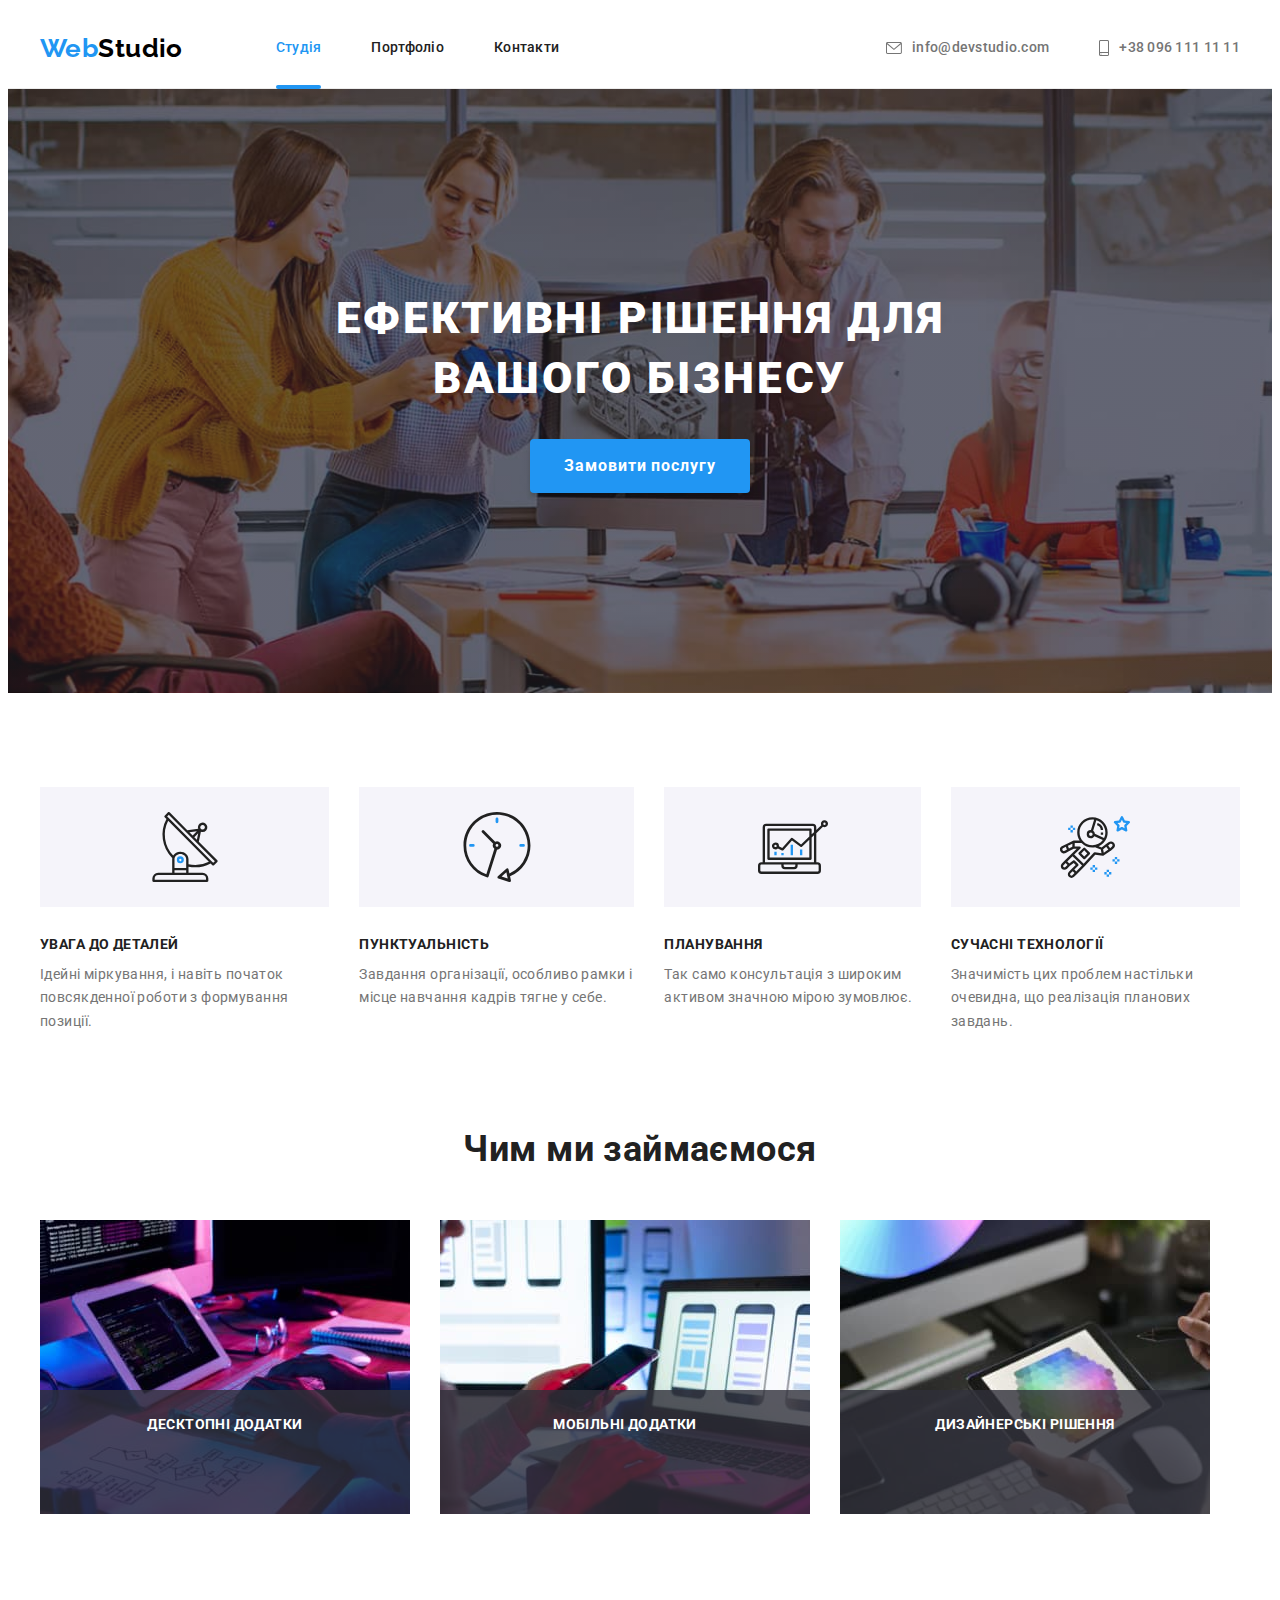
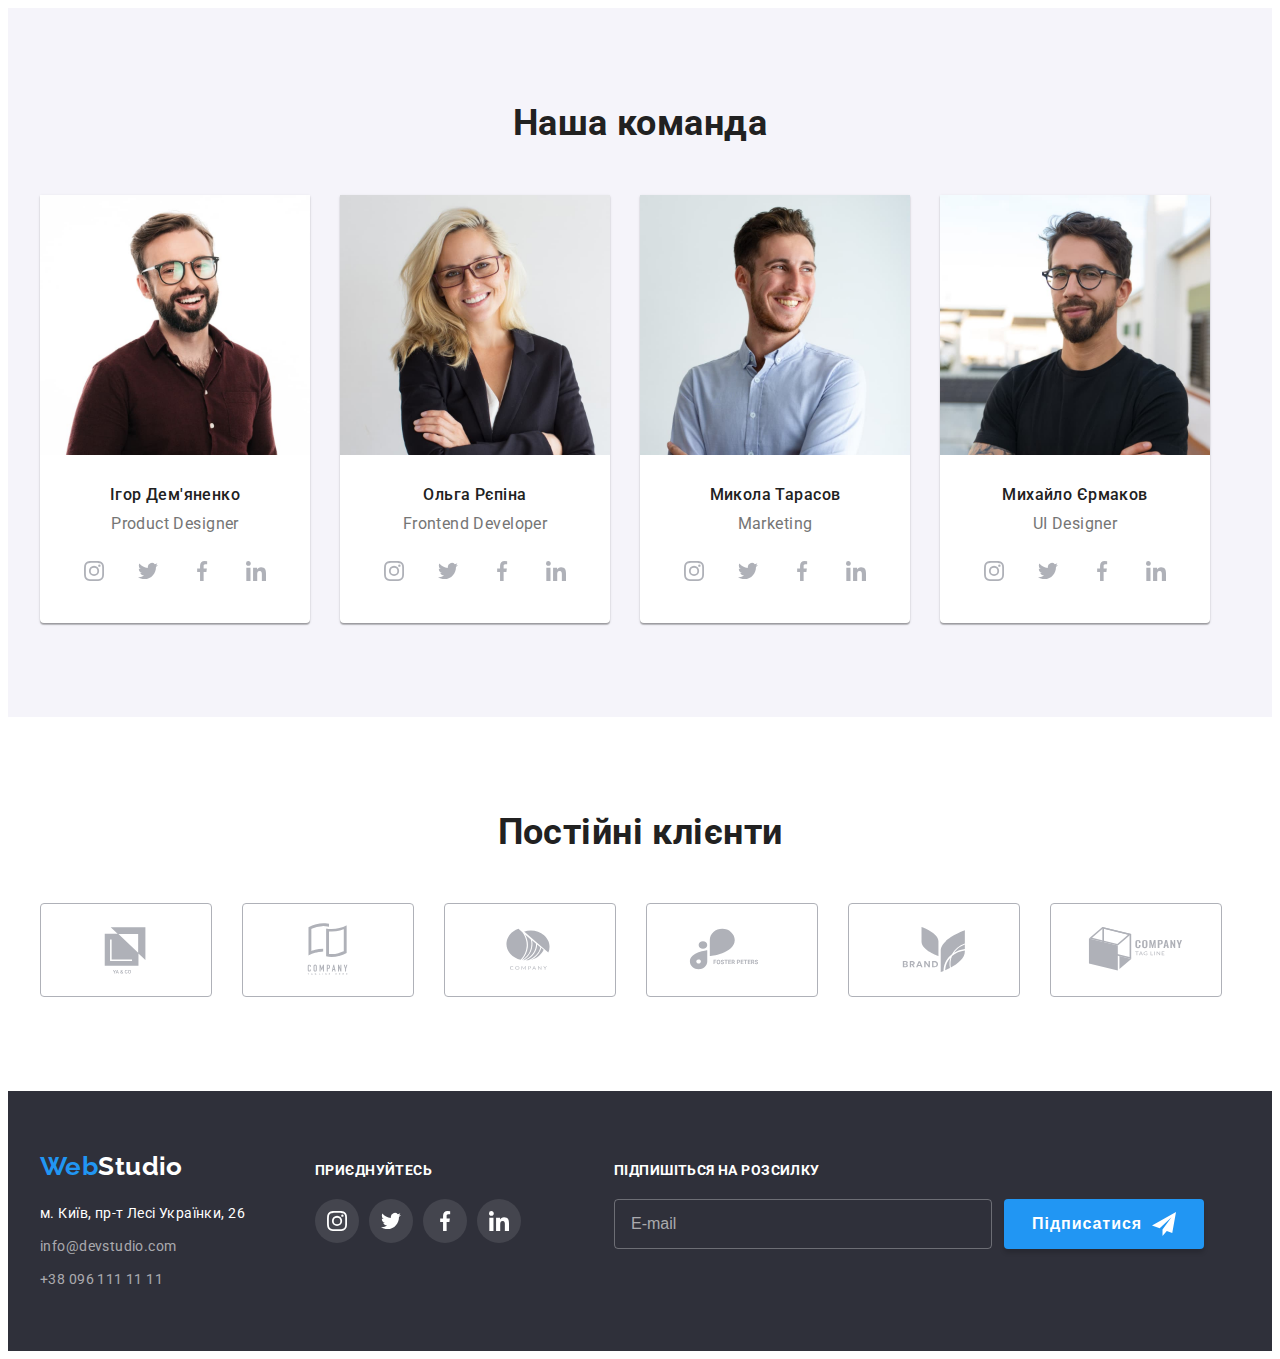
==== commit ede42c34: "fixed" ====
--- a/index.html
+++ b/index.html
@@ -23,25 +23,25 @@
   <body>
     <header class="header">
       <div class="container header__section">
-        <a class="logo" href="./index.html"
-          >Web<span class="logo--black">Studio</span></a
+        <a class="logo header__logo" href="./index.html"
+          >Web<span class="logo__decor--dark">Studio</span></a
         >
         <nav class="navigation">
           <ul class="menu list">
             <li>
-              <a class="menu__link menu__link--active" href="./index.html"
+              <a class="menu__item menu__item--active" href="./index.html"
                 >Студія</a
               >
             </li>
             <li>
-              <a class="menu__link" href="./portfolio.html">Портфоліо</a>
-            </li>
-            <li><a class="menu__link" href="#">Контакти</a></li>
+              <a class="menu__item" href="./portfolio.html">Портфоліо</a>
+            </li>
+            <li><a class="menu__item" href="#">Контакти</a></li>
           </ul>
         </nav>
         <ul class="connect list">
           <li>
-            <a class="connect__link" href="mailto:info@devstudio.com">
+            <a class="connect__item" href="mailto:info@devstudio.com">
               <svg class="connect__icon" width="16" height="12">
                 <use
                   href="./images/index-page-img/icon.svg#icon-envelope"
@@ -51,7 +51,7 @@
             >
           </li>
           <li>
-            <a class="connect__link" href="tel:+380961111111">
+            <a class="connect__item" href="tel:+380961111111">
               <svg class="connect__icon" width="10" height="16">
                 <use
                   href="./images/index-page-img/icon.svg#icon-smartphone"
@@ -166,36 +166,36 @@
                 <h3 class="team__member">Ігор Дем'яненко</h3>
                 <p class="team__role">Product Designer</p>
                 <ul class="soc__list">
-                  <li>
-                    <a class="soc__link" href="#">
-                      <svg class="soc__icon" width="20" height="20">
+                  <li class="soc__item">
+                    <a class="soc__link" href="#">
+                      <svg class="soc__icon--dark" width="20" height="20">
                         <use
                           href="./images/index-page-img/icon.svg#icon-instagram"
                         ></use>
                       </svg>
                     </a>
                   </li>
-                  <li>
-                    <a class="soc__link" href="#">
-                      <svg class="soc__icon" width="20" height="20">
+                  <li class="soc__item">
+                    <a class="soc__link" href="#">
+                      <svg class="soc__icon--dark" width="20" height="20">
                         <use
                           href="./images/index-page-img/icon.svg#icon-twitter"
                         ></use>
                       </svg>
                     </a>
                   </li>
-                  <li>
-                    <a class="soc__link" href="#">
-                      <svg class="soc__icon" width="20" height="20">
+                  <li class="soc__item">
+                    <a class="soc__link" href="#">
+                      <svg class="soc__icon--dark" width="20" height="20">
                         <use
                           href="./images/index-page-img/icon.svg#icon-facebook"
                         ></use>
                       </svg>
                     </a>
                   </li>
-                  <li>
-                    <a class="soc__link" href="#">
-                      <svg class="soc__icon" width="20" height="20">
+                  <li class="soc__item">
+                    <a class="soc__link" href="#">
+                      <svg class="soc__icon--dark" width="20" height="20">
                         <use
                           href="./images/index-page-img/icon.svg#icon-linkedin"
                         ></use>
@@ -217,36 +217,36 @@
                 <h3 class="team__member">Ольга Рєпіна</h3>
                 <p class="team__role">Frontend Developer</p>
                 <ul class="soc__list">
-                  <li>
-                    <a class="soc__link" href="#">
-                      <svg class="soc__icon" width="20" height="20">
+                  <li class="soc__item">
+                    <a class="soc__link" href="#">
+                      <svg class="soc__icon--dark" width="20" height="20">
                         <use
                           href="./images/index-page-img/icon.svg#icon-instagram"
                         ></use>
                       </svg>
                     </a>
                   </li>
-                  <li>
-                    <a class="soc__link" href="#">
-                      <svg class="soc__icon" width="20" height="20">
+                  <li class="soc__item">
+                    <a class="soc__link" href="#">
+                      <svg class="soc__icon--dark" width="20" height="20">
                         <use
                           href="./images/index-page-img/icon.svg#icon-twitter"
                         ></use>
                       </svg>
                     </a>
                   </li>
-                  <li>
-                    <a class="soc__link" href="#">
-                      <svg class="soc__icon" width="20" height="20">
+                  <li class="soc__item">
+                    <a class="soc__link" href="#">
+                      <svg class="soc__icon--dark" width="20" height="20">
                         <use
                           href="./images/index-page-img/icon.svg#icon-facebook"
                         ></use>
                       </svg>
                     </a>
                   </li>
-                  <li>
-                    <a class="soc__link" href="#">
-                      <svg class="soc__icon" width="20" height="20">
+                  <li class="soc__item">
+                    <a class="soc__link" href="#">
+                      <svg class="soc__icon--dark" width="20" height="20">
                         <use
                           href="./images/index-page-img/icon.svg#icon-linkedin"
                         ></use>
@@ -267,36 +267,36 @@
                 <h3 class="team__member">Микола Тарасов</h3>
                 <p class="team__role">Marketing</p>
                 <ul class="soc__list">
-                  <li>
-                    <a class="soc__link" href="#">
-                      <svg class="soc__icon" width="20" height="20">
+                  <li class="soc__item">
+                    <a class="soc__link" href="#">
+                      <svg class="soc__icon--dark" width="20" height="20">
                         <use
                           href="./images/index-page-img/icon.svg#icon-instagram"
                         ></use>
                       </svg>
                     </a>
                   </li>
-                  <li>
-                    <a class="soc__link" href="#">
-                      <svg class="soc__icon" width="20" height="20">
+                  <li class="soc__item">
+                    <a class="soc__link" href="#">
+                      <svg class="soc__icon--dark" width="20" height="20">
                         <use
                           href="./images/index-page-img/icon.svg#icon-twitter"
                         ></use>
                       </svg>
                     </a>
                   </li>
-                  <li>
-                    <a class="soc__link" href="#">
-                      <svg class="soc__icon" width="20" height="20">
+                  <li class="soc__item">
+                    <a class="soc__link" href="#">
+                      <svg class="soc__icon--dark" width="20" height="20">
                         <use
                           href="./images/index-page-img/icon.svg#icon-facebook"
                         ></use>
                       </svg>
                     </a>
                   </li>
-                  <li>
-                    <a class="soc__link" href="#">
-                      <svg class="soc__icon" width="20" height="20">
+                  <li class="soc__item">
+                    <a class="soc__link" href="#">
+                      <svg class="soc__icon--dark" width="20" height="20">
                         <use
                           href="./images/index-page-img/icon.svg#icon-linkedin"
                         ></use>
@@ -317,36 +317,36 @@
                 <h3 class="team__member">Михайло Єрмаков</h3>
                 <p class="team__role">UI Designer</p>
                 <ul class="soc__list">
-                  <li>
-                    <a class="soc__link" href="#">
-                      <svg class="soc__icon" width="20" height="20">
+                  <li class="soc__item">
+                    <a class="soc__link" href="#">
+                      <svg class="soc__icon--dark" width="20" height="20">
                         <use
                           href="./images/index-page-img/icon.svg#icon-instagram"
                         ></use>
                       </svg>
                     </a>
                   </li>
-                  <li>
-                    <a class="soc__link" href="#">
-                      <svg class="soc__icon" width="20" height="20">
+                  <li class="soc__item">
+                    <a class="soc__link" href="#">
+                      <svg class="soc__icon--dark" width="20" height="20">
                         <use
                           href="./images/index-page-img/icon.svg#icon-twitter"
                         ></use>
                       </svg>
                     </a>
                   </li>
-                  <li>
-                    <a class="soc__link" href="#">
-                      <svg class="soc__icon" width="20" height="20">
+                  <li class="soc__item">
+                    <a class="soc__link" href="#">
+                      <svg class="soc__icon--dark" width="20" height="20">
                         <use
                           href="./images/index-page-img/icon.svg#icon-facebook"
                         ></use>
                       </svg>
                     </a>
                   </li>
-                  <li>
-                    <a class="soc__link" href="#">
-                      <svg class="soc__icon" width="20" height="20">
+                  <li class="soc__item">
+                    <a class="soc__link" href="#">
+                      <svg class="soc__icon--dark" width="20" height="20">
                         <use
                           href="./images/index-page-img/icon.svg#icon-linkedin"
                         ></use>
@@ -365,42 +365,42 @@
         <div class="container">
           <h2 class="title">Постійні клієнти</h2>
           <ul class="clients__list">
-            <li>
+            <li class="clients__item">
               <a class="clients__link" href="#">
                 <svg class="clients__icon" width="106" height="60">
                   <use href="./images/index-page-img/icon.svg#icon-Logo"></use>
                 </svg>
               </a>
             </li>
-            <li>
+            <li class="clients__item">
               <a class="clients__link" href="#">
                 <svg class="clients__icon" width="106" height="60">
                   <use href="./images/index-page-img/icon.svg#icon-Logo1"></use>
                 </svg>
               </a>
             </li>
-            <li>
+            <li class="clients__item">
               <a class="clients__link" href="#">
                 <svg class="clients__icon" width="106" height="60">
                   <use href="./images/index-page-img/icon.svg#icon-Logo2"></use>
                 </svg>
               </a>
             </li>
-            <li>
+            <li class="clients__item">
               <a class="clients__link" href="#">
                 <svg class="clients__icon" width="106" height="60">
                   <use href="./images/index-page-img/icon.svg#icon-Logo3"></use>
                 </svg>
               </a>
             </li>
-            <li>
+            <li class="clients__item">
               <a class="clients__link" href="#">
                 <svg class="clients__icon" width="106" height="60">
                   <use href="./images/index-page-img/icon.svg#icon-Logo4"></use>
                 </svg>
               </a>
             </li>
-            <li>
+            <li class="clients__item">
               <a class="clients__link" href="#">
                 <svg class="clients__icon" width="106" height="60">
                   <use href="./images/index-page-img/icon.svg#icon-Logo5"></use>
@@ -414,15 +414,15 @@
 
     <footer class="footer">
       <div class="container footer__content">
-        <div class="footer__left">
+        <div class="footer__left-side">
           <a class="logo" href="./index.html"
-            >Web<span class="logo--white">Studio</span></a
+            >Web<span class="logo__decor--light">Studio</span></a
           >
           <address class="address">
             <ul class="list">
               <li class="footer__list">
                 <a
-                  class="footer__link"
+                  class="address__link"
                   href="https://goo.gl/maps/wRLRJnmAtBPPjTjs9"
                   target="_blank"
                   rel="noopener noreferrer nofollow"
@@ -432,12 +432,12 @@
                 >
               </li>
               <li class="footer__list">
-                <a class="footer__link" href="mailto:info@devstudio.com"
+                <a class="address__link" href="mailto:info@devstudio.com"
                   >info@devstudio.com</a
                 >
               </li>
               <li class="footer__list">
-                <a class="footer__link" href="tel:+380961111111"
+                <a class="address__link address__tel" href="tel:+380961111111"
                   >+38 096 111 11 11</a
                 >
               </li>
@@ -445,39 +445,39 @@
           </address>
         </div>
 
-        <div class="footer__right">
-          <p class="footer__title">приєднуйтесь</p>
-          <ul class="fsoc__list">
-            <li>
-              <a class="fsoc__link" href="#">
-                <svg class="fsoc__icon" width="20" height="20">
+        <div class="footer__right-side">
+          <p class="follow__title">приєднуйтесь</p>
+          <ul class="soc__list">
+            <li class="soc__item">
+              <a class="soc__link soc__link--dark" href="#">
+                <svg class="soc__icon soc__icon--light" width="20" height="20">
                   <use
                     href="./images/index-page-img/icon.svg#icon-instagram"
                   ></use>
                 </svg>
               </a>
             </li>
-            <li>
-              <a class="fsoc__link" href="#">
-                <svg class="fsoc__icon" width="20" height="20">
+            <li class="soc__item">
+              <a class="soc__link soc__link--dark" href="#">
+                <svg class="soc__icon soc__icon--light" width="20" height="20">
                   <use
                     href="./images/index-page-img/icon.svg#icon-twitter"
                   ></use>
                 </svg>
               </a>
             </li>
-            <li>
-              <a class="fsoc__link" href="#">
-                <svg class="fsoc__icon" width="20" height="20">
+            <li class="soc__item">
+              <a class="soc__link soc__link--dark" href="#">
+                <svg class="soc__icon soc__icon--light" width="20" height="20">
                   <use
                     href="./images/index-page-img/icon.svg#icon-facebook"
                   ></use>
                 </svg>
               </a>
             </li>
-            <li>
-              <a class="fsoc__link" href="#">
-                <svg class="fsoc__icon" width="20" height="20">
+            <li class="soc__item">
+              <a class="soc__link soc__link--dark" href="#">
+                <svg class="soc__icon soc__icon--light" width="20" height="20">
                   <use
                     href="./images/index-page-img/icon.svg#icon-linkedin"
                   ></use>
@@ -486,22 +486,22 @@
             </li>
           </ul>
         </div>
-        <div class="footer__form">
-          <form>
-            <label class="form__label" for="footer__mail"
+        <div class="form">
+          <form class="form__content">
+            <label class="form__label" for="footer-mail"
               >Підпишіться на розсилку</label
             >
-            <div class="footer__button">
+            <div class="input__btn">
               <input
                 class="form__input"
                 type="email"
-                name="footer__mail"
-                id="footer__mail"
+                name="footer-mail"
+                id="footer-mail"
                 placeholder="E-mail"
               />
-              <button class="form__button" type="submit">
+              <button class="form__btn" type="submit">
                 Підписатися
-                <svg class="button__icon" width="24" height="24">
+                <svg class="btn__icon" width="24" height="24">
                   <use
                     href="./images/index-page-img/icon.svg#icon-footer-btn-send"
                   ></use>
@@ -513,47 +513,52 @@
       </div>
     </footer>
 
-    <div class="backdrop is-hidden" data-modal>
-      <div class="modal">
-        <button type="button" class="modal__button" data-modal-close>
-          <svg width="18" height="18">
+    <div class="feedback__backdrop is-hidden" data-modal>
+      <div class="feedback__modal">
+        <button type="button" class="feedback__close-btn" data-modal-close>
+          <svg class="modal-btn-icon" width="18" height="18">
             <use href="./images/index-page-img/icon.svg#icon-close-btn"></use>
           </svg>
         </button>
-        <p class="modal__title">Залиште свої дані, ми вам передзвонимо</p>
-        <form class="modal__form">
-          <div class="modal__item">
-            <label class="modal__label" for="name">Ім'я</label>
-            <div class="modal__content">
-              <input class="modal__input" type="text" name="name" id="name" />
-              <svg class="modal__icon" width="18" height="18">
+        <p class="feedback__title">Залиште свої дані, ми вам передзвонимо</p>
+        <form class="modal-form">
+          <div class="feedback__item">
+            <label class="feedback__label" for="name">Ім'я</label>
+            <div class="feedback__content">
+              <input
+                class="feedback__input"
+                type="text"
+                name="name"
+                id="name"
+              />
+              <svg class="input__icon" width="18" height="18">
                 <use
                   href="./images/index-page-img/icon.svg#icon-modal-name"
                 ></use>
               </svg>
             </div>
           </div>
-          <div class="modal__item">
-            <label class="modal__label" for="tel">Телефон</label>
-            <div class="modal__content">
-              <input class="modal__input" type="tel" name="tel" id="tel" />
-              <svg class="modal__icon" width="18" height="18">
+          <div class="feedback__item">
+            <label class="feedback__label" for="tel">Телефон</label>
+            <div class="feedback__content">
+              <input class="feedback__input" type="tel" name="tel" id="tel" />
+              <svg class="input__icon" width="18" height="18">
                 <use
                   href="./images/index-page-img/icon.svg#icon-modal-phone"
                 ></use>
               </svg>
             </div>
           </div>
-          <div class="modal__item">
-            <label class="modal__label" for="modal__mail">Пошта</label>
-            <div class="modal__content">
+          <div class="feedback__item">
+            <label class="feedback__label" for="modal-mail">Пошта</label>
+            <div class="feedback__content">
               <input
-                class="modal__input"
+                class="feedback__input"
                 type="email"
-                name="modal__mail"
-                id="modal__mail"
+                name="modal-mail"
+                id="modal-mail"
               />
-              <svg class="modal__icon" width="18" height="18">
+              <svg class="input__icon" width="18" height="18">
                 <use
                   href="./images/index-page-img/icon.svg#icon-modal-email"
                 ></use>
@@ -561,8 +566,8 @@
             </div>
           </div>
 
-          <div class="modal__item comment__area">
-            <label class="modal__label" for="comment">Коментар</label>
+          <div class="feedback__item feedback__comment">
+            <label class="feedback__label" for="comment">Коментар</label>
             <textarea
               name="comment"
               id="comment"
@@ -570,17 +575,18 @@
             ></textarea>
           </div>
 
-          <div class="modal__policy">
+          <div class="policy">
             <input
               class="policy__input visually-hidden"
               type="checkbox"
               name="policy"
               value="true"
               id="policy"
+              required
             />
             <label class="policy__label" for="policy">
               <span>
-                <svg class="check__icon" width="16" height="15">
+                <svg class="check-icon" width="16" height="15">
                   <use
                     href="./images/index-page-img/icon.svg#icon-checked"
                   ></use>
@@ -591,7 +597,7 @@
             >
           </div>
 
-          <button class="modal__fbutton" type="submit">Відправити</button>
+          <button class="feedback__btn" type="submit">Відправити</button>
         </form>
       </div>
     </div>
--- a/css/main.min.css
+++ b/css/main.min.css
@@ -1 +1 @@
-p,h1,h2,h3,h4,h5,h6{margin:0}ul,ol{margin:0;padding-left:0;list-style:none}body{font-family:"Roboto",sans-serif;font-size:14px;letter-spacing:.03em;color:#757575;background-color:#fff}.list{list-style:none}img{display:block;max-width:100%}.visually-hidden{position:absolute;width:1px;height:1px;margin:-1px;border:0;padding:0;white-space:nowrap;-webkit-clip-path:inset(100%);clip-path:inset(100%);clip:rect(0 0 0 0);overflow:hidden}.container{padding-left:15px;padding-right:15px;margin:0 auto;width:1200px}.section{padding-top:94px;padding-bottom:94px}.backdrop{position:fixed;top:0;width:100%;height:100%;background-color:rgba(0,0,0,.2);transition:opacity 250ms cubic-bezier(0.4, 0, 0.2, 1),visibility 250ms cubic-bezier(0.4, 0, 0.2, 1)}.modal{padding:40px;position:absolute;top:50%;left:50%;transform:translate(-50%, -50%);min-height:581px;width:528px;border-radius:4px;background-color:#fff;box-shadow:0px 1px 3px rgba(0,0,0,.12),0px 1px 1px rgba(0,0,0,.14),0px 2px 1px rgba(0,0,0,.2);transition:transform 250ms cubic-bezier(0.4, 0, 0.2, 1)}.backdrop.is-hidden .modal{transform:translate(-50%, -50%) scale(1.5)}.modal__button{width:30px;height:30px;background-color:rgba(0,0,0,0);border:1px solid rgba(0,0,0,.1);border-radius:50%;position:absolute;right:8px;top:8px;display:flex;align-items:center;justify-content:center;padding:0;cursor:pointer;transition:fill 250ms cubic-bezier(0.4, 0, 0.2, 1)}.modal__button:hover,.modal__button:focus{fill:#2196f3}.modal__title{width:100%;margin-bottom:12px;font-weight:700;font-size:20px;line-height:1.15;text-align:center;letter-spacing:.03em;color:#212121}.modal__item{display:flex;flex-direction:column;margin-bottom:10px}.modal__label{margin-bottom:4px;font-size:12px;line-height:1.17;letter-spacing:.01em;color:#757575}.modal__content{position:relative}.modal__input{padding-left:42px;height:40px;width:100%;border:1px solid rgba(33,33,33,.2);border-radius:4px;transition:outline-color 250ms cubic-bezier(0.4, 0, 0.2, 1)}.modal__input:focus{outline-color:#2196f3}.modal__icon{position:absolute;top:50%;left:12px;transform:translateY(-50%);transition:fill 250ms cubic-bezier(0.4, 0, 0.2, 1)}.modal__input:focus+.modal__icon{fill:#2196f3}.comment__area{margin-bottom:20px}.comment__area textarea{padding:12px 16px;height:120px;resize:none;border:1px solid rgba(33,33,33,.2);border-radius:4px;transition:outline-color 250ms cubic-bezier(0.4, 0, 0.2, 1)}.comment__area textarea:focus{outline-color:#2196f3}.comment__area textarea:focus::-moz-placeholder{color:#2196f3}.comment__area textarea:focus:-ms-input-placeholder{color:#2196f3}.comment__area textarea:focus::placeholder{color:#2196f3}.comment__area textarea::-moz-placeholder{font-size:12px;line-height:1.17;letter-spacing:.01em;color:rgba(117,117,117,.5);-moz-transition:color 250ms cubic-bezier(0.4, 0, 0.2, 1);transition:color 250ms cubic-bezier(0.4, 0, 0.2, 1)}.comment__area textarea:-ms-input-placeholder{font-size:12px;line-height:1.17;letter-spacing:.01em;color:rgba(117,117,117,.5);-ms-transition:color 250ms cubic-bezier(0.4, 0, 0.2, 1);transition:color 250ms cubic-bezier(0.4, 0, 0.2, 1)}.comment__area textarea::placeholder{font-size:12px;line-height:1.17;letter-spacing:.01em;color:rgba(117,117,117,.5);transition:color 250ms cubic-bezier(0.4, 0, 0.2, 1)}.policy__label{color:#757575;line-height:1.71;display:flex;align-items:center;justify-content:center}.policy__label span{width:16px;height:15px;border:2px solid #212121;border-radius:2px;margin-right:7px;display:flex;align-items:center;justify-content:center;fill:rgba(0,0,0,0);transition:fill 250ms cubic-bezier(0.4, 0, 0.2, 1);transition:background-color 250ms cubic-bezier(0.4, 0, 0.2, 1);transition:border-color 250ms cubic-bezier(0.4, 0, 0.2, 1)}.policy__link{color:#2196f3;text-decoration:underline}.policy__input:checked+.policy__label span{background-color:#2196f3;border-color:rgba(0,0,0,0);fill:#fff}.policy__input:focus+.policy__label span{border-color:#2196f3}.modal__fbutton{margin:0 auto;margin-top:30px;padding:10px 52px;display:flex;align-items:center;text-align:center;font-family:inherit;font-weight:700;font-size:16px;line-height:1.87;letter-spacing:.06em;color:#fff;background-color:#2196f3;box-shadow:0px 4px 4px rgba(0,0,0,.15);border-radius:4px;border-color:rgba(0,0,0,0);cursor:pointer;transition:background-color 250ms cubic-bezier(0.4, 0, 0.2, 1)}.modal__fbutton:hover,.modal__fbutton:focus{background-color:#188ce8}.is-hidden{opacity:0;visibility:hidden;pointer-events:none}.logo{font-family:"Raleway",sans-serif;font-weight:700;font-size:26px;line-height:1.19;color:#2196f3;text-decoration:none}.logo--black{color:#000}.logo--white{color:#fff}.title{margin-bottom:50px;font-weight:700;font-size:36px;line-height:1.17;color:#212121;text-align:center}.hero__button{margin-top:30px;padding:10px 32px;text-align:center;font-family:inherit;font-weight:700;font-size:16px;line-height:1.87;letter-spacing:.06em;color:#fff;background-color:#2196f3;cursor:pointer;border-color:rgba(0,0,0,0);border-radius:4px;box-shadow:0px 4px 4px rgba(0,0,0,.15);transition:background-color 250ms cubic-bezier(0.4, 0, 0.2, 1)}.hero__button:hover,.hero__button:focus{background-color:#188ce8}.header{border-bottom:1px solid #ececec}.header__section{display:flex;align-items:center}.menu{margin-left:93px;display:flex;align-items:center;gap:50px}.menu__link{display:block;padding-top:32px;padding-bottom:32px;font-weight:500;line-height:1.14;letter-spacing:.02em;color:#212121;text-decoration:none;transition:color 250ms cubic-bezier(0.4, 0, 0.2, 1)}.menu__link:hover,.menu__link:focus{color:#2196f3}.menu__link--active{position:relative;color:#2196f3}.menu__link--active::after{position:absolute;bottom:-1px;content:"";display:block;width:100%;height:4px;border-radius:2px;background-color:#2196f3}.connect{display:flex;gap:50px;margin-left:auto}.connect__link{display:flex;padding-top:32px;padding-bottom:32px;align-items:center;font-weight:500;line-height:1.14;letter-spacing:.02em;color:inherit;text-decoration:none;transition:color 250ms cubic-bezier(0.4, 0, 0.2, 1)}.connect__link:hover,.connect__link:focus{color:#2196f3}.connect__icon{margin-right:10px;fill:currentColor;transition:fill 250ms cubic-bezier(0.4, 0, 0.2, 1)}.connect__link:hover .connect__icon,.connect__link:focus .connect__icon{fill:#2196f3}.hero{padding-top:200px;padding-bottom:200px;margin:0 auto;background-color:#c4c4c4;background-image:linear-gradient(rgba(47, 48, 58, 0.4), rgba(47, 48, 58, 0.4)),url("../images/index-page-img/hero-bg.jpg");background-repeat:no-repeat;background-position:center;background-size:cover;max-width:1600px;text-align:center}.hero__title{max-width:696px;margin:0 auto;font-weight:900;font-size:44px;line-height:1.36;letter-spacing:.06em;text-align:center;color:#fff;text-transform:uppercase}.feature__list{display:flex;gap:30px}.feature__item::before{margin-bottom:30px;display:block;content:"";height:120px;background-color:#f5f4fa;background-size:70px 70px;background-repeat:no-repeat;background-position:center}.icon__antenna::before{background-image:url("../images/index-page-img/antenna.svg")}.icon__clock::before{background-image:url("../images/index-page-img/clock.svg")}.icon__diagram::before{background-image:url("../images/index-page-img/diagram.svg")}.icon__astronaut::before{background-image:url("../images/index-page-img/astronaut.svg")}.feature__subtitle{margin-bottom:10px;font-weight:700;font-size:inherit;line-height:1.14;color:#212121;text-transform:uppercase}.feature__text{line-height:1.71}.activity{padding-top:0}.activity__list{display:flex;gap:30px}.activity__thumb{position:relative}.activity__text{position:absolute;bottom:0;font-weight:700;line-height:1.14;text-align:center;text-transform:uppercase;color:#fff;height:70px;width:100%;background-color:rgba(47,48,58,.8);padding-top:27px;padding-bottom:27px}.team{background-color:#f5f4fa}.team-card{width:270px;background-color:#fff;box-shadow:0px 1px 3px rgba(0,0,0,.12),0px 1px 1px rgba(0,0,0,.14),0px 2px 1px rgba(0,0,0,.2);border-radius:0px 0px 4px 4px}.team-content{padding-top:30px;padding-bottom:30px}.team-member{margin-bottom:10px;font-weight:500;font-size:16px;line-height:1.19;color:#212121;text-align:center}.team-role{font-size:16px;line-height:1.19;color:inherit;text-align:center}.team-list{display:flex;gap:30px}.team-soc-list{display:flex;justify-content:center;gap:10px;margin-top:16px}.team-soc-link{width:44px;height:44px;border-radius:50%;display:flex;align-items:center;justify-content:center;transition:background-color 250ms cubic-bezier(0.4, 0, 0.2, 1)}.team-soc-link:hover,.team-soc-link:focus{background-color:#2196f3}.team-soc-link:hover .team-soc-icon,.team-soc-link:focus .team-soc-icon{fill:#fff}.team-soc-icon{fill:#afb1b8;transition:fill 250ms cubic-bezier(0.4, 0, 0.2, 1)}.clients__list{display:flex;gap:30px}.clients__link{width:170px;height:92px;border:1px solid #afb1b8;border-radius:4px;display:flex;align-items:center;justify-content:center;transition:border-color 250ms cubic-bezier(0.4, 0, 0.2, 1)}.clients__link:hover,.clients__link:focus{border-color:#2196f3}.clients__icon{fill:#afb1b8;transition:fill 250ms cubic-bezier(0.4, 0, 0.2, 1)}.clients__link:hover .clients__icon,.clients__link:focus .clients__icon{fill:#2196f3}.footer{background-color:#2f303a;padding-top:60px;padding-bottom:60px}.footer__content{display:flex;align-items:baseline}.footer__left{margin-right:70px}.footer__right{margin-right:93px}.footer__list{margin-bottom:9px}.footer__list:last-child{margin-bottom:0}.address{margin-top:20px}.footer__link{display:block;font-style:normal;line-height:1.71;color:rgba(255,255,255,.6);text-decoration:none;transition:color 250ms cubic-bezier(0.4, 0, 0.2, 1)}.footer__map{display:block;font-style:normal;line-height:1.71;color:#fff;text-decoration:none;transition:color 250ms cubic-bezier(0.4, 0, 0.2, 1)}.footer__link:hover,.footer__link:focus,.footer__map:hover,.footer__map:focus{color:#2196f3}.footer__title{font-weight:700;line-height:1.14;letter-spacing:.03em;text-transform:uppercase;color:#fff}.fsoc__list{display:flex;margin-top:20px;gap:10px;justify-content:center}.fsoc__link{width:44px;height:44px;border-radius:50%;display:flex;align-items:center;justify-content:center;background-color:rgba(255,255,255,.1);transition:background-color 250ms cubic-bezier(0.4, 0, 0.2, 1)}.fsoc__icon{fill:#fff}.fsoc__link:hover,.fsoc__link:focus{background-color:#2196f3}.footer__form{color:#fff}.form__label{font-weight:700;line-height:1.14;text-transform:uppercase}.form__input{margin-top:20px;padding-top:15px;padding-bottom:15px;padding-left:16px;width:358px;border:1px solid rgba(255,255,255,.3);border-radius:4px;background-color:inherit;transition:outline-color #2196f3;font-size:16px;color:#fff}.form__input:focus{outline-color:#2196f3}.form__input::-moz-placeholder{line-height:1.25;font-size:16px;color:rgba(255,255,255,.6)}.form__input:-ms-input-placeholder{line-height:1.25;font-size:16px;color:rgba(255,255,255,.6)}.form__input::placeholder{line-height:1.25;font-size:16px;color:rgba(255,255,255,.6)}.button__icon{margin-left:10px;fill:currentColor}.footer__button{display:flex;align-items:baseline}.form__button{margin-left:12px;padding-top:10px;padding-bottom:10px;padding-left:28px;min-width:200px;background-color:#2196f3;color:inherit;font-weight:700;font-size:16px;line-height:1.88;display:flex;align-items:center;text-align:center;letter-spacing:.06em;border:rgba(0,0,0,0);box-shadow:0px 4px 4px rgba(0,0,0,.15);border-radius:4px;cursor:pointer;transition:background-color 250ms cubic-bezier(0.4, 0, 0.2, 1)}.footer-form-btn:hover,.footer-form-btn:focus{background-color:#188ce8}.radiobutton__list{display:flex;gap:8px;justify-content:center;margin-bottom:50px}.radiobutton__item{padding:6px 22px;font-family:inherit;font-weight:500;font-size:16px;line-height:1.62;letter-spacing:inherit;color:#212121;text-align:center;background-color:#f5f4fa;cursor:pointer;border-color:rgba(0,0,0,0);border-radius:4px;transition-property:color,background-color,box-shadow;transition-duration:250ms;transition-timing-function:cubic-bezier(0.4, 0, 0.2, 1)}.radiobutton__item:hover,.radiobutton__item:focus{color:#fff;background-color:#2196f3;box-shadow:0px 3px 1px rgba(0,0,0,.1),0px 1px 2px rgba(0,0,0,.08),0px 2px 2px rgba(0,0,0,.12)}.portfolio__cards{display:flex;flex-wrap:wrap;gap:30px}.cards__item{width:calc((100% - 60px)/3)}.cards__link{position:relative;display:block;color:inherit;text-decoration:none;transition:box-shadow 250ms cubic-bezier(0.4, 0, 0.2, 1)}.cards__link:hover,.cards__link:focus{box-shadow:0px 1px 1px rgba(0,0,0,.12),0px 4px 4px rgba(0,0,0,.06),1px 4px 6px rgba(0,0,0,.16)}.cards__title{margin-bottom:4px;font-weight:700;font-size:18px;line-height:2;letter-spacing:.06em;color:#212121;text-decoration:none}.cards__text{font-size:16px;line-height:1.87}.cards__text--overlay{position:absolute;top:0;left:0;color:#fff;font-size:18px;line-height:1.56;background-color:rgba(33,150,243,.9);padding:63px 24px;height:100%;transform:translateY(100%);transition:transform 250ms cubic-bezier(0.4, 0, 0.2, 1);overflow:auto}.cards__link:hover .cards__text--overlay,.cards__link:focus .cards__text--overlay{transform:translateY(0)}.cards__content{padding:20px 24px;border-right:1px solid #eee;border-bottom:1px solid #eee;border-left-style:1px solid #eee}.cards__thumb{position:relative;overflow:hidden}/*# sourceMappingURL=main.min.css.map */+p,h1,h2,h3,h4,h5,h6{margin:0}ul,ol{margin:0;padding-left:0;list-style:none}body{font-family:"Roboto",sans-serif;font-size:14px;letter-spacing:.03em;color:#757575;background-color:#fff}.list{list-style:none}img{display:block;max-width:100%}.visually-hidden{position:absolute;width:1px;height:1px;margin:-1px;border:0;padding:0;white-space:nowrap;-webkit-clip-path:inset(100%);clip-path:inset(100%);clip:rect(0 0 0 0);overflow:hidden}.container{padding-left:15px;padding-right:15px;margin:0 auto;width:1200px}.section{padding-top:94px;padding-bottom:94px}.logo{font-family:"Raleway",sans-serif;font-weight:700;font-size:26px;line-height:1.19;color:#2196f3;text-decoration:none}.logo__decor--dark{color:#000}.logo__decor--light{color:#fff}.header__logo{margin-right:93px}.title{margin-bottom:50px;font-weight:700;font-size:36px;line-height:1.17;color:#212121;text-align:center}.feedback__backdrop{position:fixed;top:0;width:100%;height:100%;background-color:rgba(0,0,0,.2);transition:opacity 250ms cubic-bezier(0.4, 0, 0.2, 1),visibility 250ms cubic-bezier(0.4, 0, 0.2, 1)}.feedback__modal{padding:40px;position:absolute;top:50%;left:50%;transform:translate(-50%, -50%);min-height:581px;width:528px;border-radius:4px;background-color:#fff;box-shadow:0px 1px 3px rgba(0,0,0,.12),0px 1px 1px rgba(0,0,0,.14),0px 2px 1px rgba(0,0,0,.2);transition:transform 250ms cubic-bezier(0.4, 0, 0.2, 1)}.feedback__backdrop.is-hidden .feedback__modal{transform:translate(-50%, -50%) scale(1.5)}.feedback__close-btn{width:30px;height:30px;background-color:rgba(0,0,0,0);border:1px solid rgba(0,0,0,.1);border-radius:50%;position:absolute;right:8px;top:8px;display:flex;align-items:center;justify-content:center;padding:0;cursor:pointer;transition:fill 250ms cubic-bezier(0.4, 0, 0.2, 1)}.feedback__close-btn:hover,.feedback__close-btn:focus{fill:#2196f3}.feedback__title{width:100%;margin-bottom:12px;font-weight:700;font-size:20px;line-height:1.15;text-align:center;letter-spacing:.03em;color:#212121}.feedback__item{display:flex;flex-direction:column;margin-bottom:10px}.feedback__label{margin-bottom:4px;font-size:12px;line-height:1.17;letter-spacing:.01em;color:#757575}.feedback__content{position:relative}.feedback__input{padding-left:42px;height:40px;width:100%;border:1px solid rgba(33,33,33,.2);border-radius:4px;transition:outline-color 250ms cubic-bezier(0.4, 0, 0.2, 1)}.feedback__input:focus{outline-color:#2196f3}.input__icon{position:absolute;top:50%;left:12px;transform:translateY(-50%);transition:fill 250ms cubic-bezier(0.4, 0, 0.2, 1)}.feedback__input:focus+.input__icon{fill:#2196f3}.feedback__comment{margin-bottom:20px}.feedback__comment textarea{padding:12px 16px;height:120px;resize:none;border:1px solid rgba(33,33,33,.2);border-radius:4px;transition:outline-color 250ms cubic-bezier(0.4, 0, 0.2, 1)}.feedback__comment textarea:focus{outline-color:#2196f3}.feedback__comment textarea:focus::-moz-placeholder{color:#2196f3}.feedback__comment textarea:focus:-ms-input-placeholder{color:#2196f3}.feedback__comment textarea:focus::placeholder{color:#2196f3}.feedback__comment textarea::-moz-placeholder{font-size:12px;line-height:1.17;letter-spacing:.01em;color:rgba(117,117,117,.5);-moz-transition:color 250ms cubic-bezier(0.4, 0, 0.2, 1);transition:color 250ms cubic-bezier(0.4, 0, 0.2, 1)}.feedback__comment textarea:-ms-input-placeholder{font-size:12px;line-height:1.17;letter-spacing:.01em;color:rgba(117,117,117,.5);-ms-transition:color 250ms cubic-bezier(0.4, 0, 0.2, 1);transition:color 250ms cubic-bezier(0.4, 0, 0.2, 1)}.feedback__comment textarea::placeholder{font-size:12px;line-height:1.17;letter-spacing:.01em;color:rgba(117,117,117,.5);transition:color 250ms cubic-bezier(0.4, 0, 0.2, 1)}.policy__label{color:#757575;line-height:1.71;display:flex;align-items:center;justify-content:center}.policy__label span{width:16px;height:15px;border:2px solid #212121;border-radius:2px;margin-right:7px;display:flex;align-items:center;justify-content:center;fill:rgba(0,0,0,0);transition:fill 250ms cubic-bezier(0.4, 0, 0.2, 1);transition:background-color 250ms cubic-bezier(0.4, 0, 0.2, 1);transition:border-color 250ms cubic-bezier(0.4, 0, 0.2, 1)}.policy__link{color:#2196f3;text-decoration:underline}.policy__input:checked+.policy__label span{background-color:#2196f3;border-color:rgba(0,0,0,0);fill:#fff}.policy__input:focus+.policy__label span{border-color:#2196f3}.feedback__btn{margin:0 auto;margin-top:30px;padding:10px 52px;display:flex;align-items:center;text-align:center;font-family:inherit;font-weight:700;font-size:16px;line-height:1.87;letter-spacing:.06em;color:#fff;background-color:#2196f3;box-shadow:0px 4px 4px rgba(0,0,0,.15);border-radius:4px;border-color:rgba(0,0,0,0);cursor:pointer;transition:background-color 250ms cubic-bezier(0.4, 0, 0.2, 1)}.feedback__btn:hover,.feedback__btn:focus{background-color:#188ce8}.is-hidden{opacity:0;visibility:hidden;pointer-events:none}.soc__list{display:flex;gap:10px;justify-content:center}.soc__link{width:44px;height:44px;border-radius:50%;display:flex;align-items:center;justify-content:center;transition:background-color 250ms cubic-bezier(0.4, 0, 0.2, 1)}.soc__link:hover,.soc__link:focus{background-color:#2196f3}.soc__link--dark{background-color:rgba(255,255,255,.1)}.soc__icon--light{fill:#fff}.soc__icon--dark{fill:#afb1b8;transition:fill 250ms cubic-bezier(0.4, 0, 0.2, 1)}.soc__link:hover .soc__icon--dark,.soc__link:focus .soc__icon--dark{fill:#fff}.radiobutton__list{display:flex;gap:8px;justify-content:center}.radiobutton__item{padding:6px 22px;font-family:inherit;font-weight:500;font-size:16px;line-height:1.62;letter-spacing:inherit;color:#212121;text-align:center;background-color:#f5f4fa;cursor:pointer;border-color:rgba(0,0,0,0);border-radius:4px;transition-property:color,background-color,box-shadow;transition-duration:250ms;transition-timing-function:cubic-bezier(0.4, 0, 0.2, 1)}.radiobutton__item:hover,.radiobutton__item:focus{color:#fff;background-color:#2196f3;box-shadow:0px 3px 1px rgba(0,0,0,.1),0px 1px 2px rgba(0,0,0,.08),0px 2px 2px rgba(0,0,0,.12)}.cards__link{position:relative;display:block;color:inherit;text-decoration:none;transition:box-shadow 250ms cubic-bezier(0.4, 0, 0.2, 1)}.cards__link:hover,.cards__link:focus{box-shadow:0px 1px 1px rgba(0,0,0,.12),0px 4px 4px rgba(0,0,0,.06),1px 4px 6px rgba(0,0,0,.16)}.cards__title{margin-bottom:4px;font-weight:700;font-size:18px;line-height:2;letter-spacing:.06em;color:#212121;text-decoration:none}.cards__text{font-size:16px;line-height:1.87}.cards__content{padding:20px 24px;border-right:1px solid #eee;border-bottom:1px solid #eee;border-left-style:1px solid #eee}.cards__thumb{position:relative;overflow:hidden}.cards__text--overlay{position:absolute;top:0;left:0;color:#fff;font-size:18px;line-height:1.56;background-color:rgba(33,150,243,.9);padding:63px 24px;height:100%;transform:translateY(100%);transition:transform 250ms cubic-bezier(0.4, 0, 0.2, 1);overflow:auto}.cards__link:hover .cards__text--overlay,.cards__link:focus .cards__text--overlay{transform:translateY(0)}.header{border-bottom:1px solid #ececec}.menu{display:flex;align-items:center;gap:50px}.header__section{display:flex;align-items:center}.menu__item{display:block;padding-top:32px;padding-bottom:32px;font-weight:500;line-height:1.14;letter-spacing:.02em;color:#212121;text-decoration:none;transition:color 250ms cubic-bezier(0.4, 0, 0.2, 1)}.menu__item--active{position:relative;color:#2196f3}.menu__item--active::after{position:absolute;bottom:-1px;content:"";display:block;width:100%;height:4px;border-radius:2px;background-color:#2196f3}.menu__item:hover,.menu__item:focus{color:#2196f3}.connect{display:flex;gap:50px;margin-left:auto}.connect__item{display:flex;padding-top:32px;padding-bottom:32px;align-items:center;font-weight:500;line-height:1.14;letter-spacing:.02em;color:inherit;text-decoration:none;transition:color 250ms cubic-bezier(0.4, 0, 0.2, 1)}.connect__icon{margin-right:10px;fill:currentColor;transition:fill 250ms cubic-bezier(0.4, 0, 0.2, 1)}.connect__item:hover,.connect__item:focus{color:#2196f3}.connect__item:hover .connect__icon,.connect__item:focus .connect__icon{fill:#2196f3}.hero{padding-top:200px;padding-bottom:200px;margin:0 auto;background-color:#c4c4c4;background-image:linear-gradient(rgba(47, 48, 58, 0.4), rgba(47, 48, 58, 0.4)),url("../images/index-page-img/hero-bg.jpg");background-repeat:no-repeat;background-position:center;background-size:cover;max-width:1600px;text-align:center}.hero__title{max-width:696px;margin:0 auto;font-weight:900;font-size:44px;line-height:1.36;letter-spacing:.06em;text-align:center;color:#fff;text-transform:uppercase}.hero__button{margin-top:30px;padding:10px 32px;text-align:center;font-family:inherit;font-weight:700;font-size:16px;line-height:1.87;letter-spacing:.06em;color:#fff;background-color:#2196f3;cursor:pointer;border-color:rgba(0,0,0,0);border-radius:4px;box-shadow:0px 4px 4px rgba(0,0,0,.15);transition:background-color 250ms cubic-bezier(0.4, 0, 0.2, 1)}.hero__button:hover,.hero__button:focus{background-color:#188ce8}.feature__item::before{margin-bottom:30px;display:block;content:"";height:120px;background-color:#f5f4fa;background-size:70px 70px;background-repeat:no-repeat;background-position:center}.icon__antenna::before{background-image:url("../images/index-page-img/antenna.svg")}.icon__clock::before{background-image:url("../images/index-page-img/clock.svg")}.icon__diagram::before{background-image:url("../images/index-page-img/diagram.svg")}.icon__astronaut::before{background-image:url("../images/index-page-img/astronaut.svg")}.feature__subtitle{margin-bottom:10px;font-weight:700;font-size:inherit;line-height:1.14;color:#212121;text-transform:uppercase}.feature__text{line-height:1.71}.feature__list{display:flex;gap:30px}.activity{padding-top:0}.activity__list{display:flex;gap:30px}.activity__thumb{position:relative}.activity__text{position:absolute;bottom:0;font-weight:700;line-height:1.14;text-align:center;text-transform:uppercase;color:#fff;height:70px;width:100%;background-color:rgba(47,48,58,.8);padding-top:27px;padding-bottom:27px}.team{background-color:#f5f4fa}.team__card{width:270px;background-color:#fff;box-shadow:0px 1px 3px rgba(0,0,0,.12),0px 1px 1px rgba(0,0,0,.14),0px 2px 1px rgba(0,0,0,.2);border-radius:0px 0px 4px 4px}.team__content{padding-top:30px;padding-bottom:30px}.team__member{margin-bottom:10px;font-weight:500;font-size:16px;line-height:1.19;color:#212121;text-align:center}.team__role{margin-bottom:16px;font-size:16px;line-height:1.19;color:inherit;text-align:center}.team__list{display:flex;gap:30px}.clients__list{display:flex;gap:30px}.clients__link{width:170px;height:92px;border:1px solid #afb1b8;border-radius:4px;display:flex;align-items:center;justify-content:center;transition:border-color 250ms cubic-bezier(0.4, 0, 0.2, 1)}.clients__link:hover,.clients__link:focus{border-color:#2196f3}.clients__icon{fill:#afb1b8;transition:fill 250ms cubic-bezier(0.4, 0, 0.2, 1)}.clients__link:hover .clients__icon,.clients__link:focus .clients__icon{fill:#2196f3}.footer{background-color:#2f303a;padding-top:60px;padding-bottom:60px}.address{margin-top:20px}.address__link{display:block;font-style:normal;line-height:1.71;color:rgba(255,255,255,.6);text-decoration:none;transition:color 250ms cubic-bezier(0.4, 0, 0.2, 1)}.footer__list{margin-bottom:9px}.footer__list:last-child{margin-bottom:0}.footer__map{display:block;font-style:normal;line-height:1.71;color:#fff;text-decoration:none;transition:color 250ms cubic-bezier(0.4, 0, 0.2, 1)}.address__link:hover,.address__link:focus,.footer__map:hover,.footer__map:focus{color:#2196f3}.footer__content{display:flex;align-items:baseline}.footer__left-side{margin-right:70px}.footer__right-side{margin-right:93px}.follow__title{margin-bottom:20px;font-weight:700;line-height:1.14;letter-spacing:.03em;text-transform:uppercase;color:#fff}.form{color:#fff}.form__label{font-weight:700;line-height:1.14;text-transform:uppercase}.form__input{margin-top:20px;padding-top:15px;padding-bottom:15px;padding-left:16px;width:358px;border:1px solid rgba(255,255,255,.3);border-radius:4px;background-color:inherit;transition:outline-color #2196f3;font-size:16px;color:#fff}.form__input:focus{outline-color:#2196f3}.form__input::-moz-placeholder{line-height:1.25;font-size:16px;color:rgba(255,255,255,.6)}.form__input:-ms-input-placeholder{line-height:1.25;font-size:16px;color:rgba(255,255,255,.6)}.form__input::placeholder{line-height:1.25;font-size:16px;color:rgba(255,255,255,.6)}.btn__icon{margin-left:10px;fill:currentColor}.input__btn{display:flex;align-items:baseline}.form__btn{margin-left:12px;padding-top:10px;padding-bottom:10px;padding-left:28px;min-width:200px;background-color:#2196f3;color:inherit;font-weight:700;font-size:16px;line-height:1.88;display:flex;align-items:center;text-align:center;letter-spacing:.06em;border:rgba(0,0,0,0);box-shadow:0px 4px 4px rgba(0,0,0,.15);border-radius:4px;cursor:pointer;transition:background-color 250ms cubic-bezier(0.4, 0, 0.2, 1)}.form__btn:hover,.form__btn:focus{background-color:#188ce8}.radiobutton__splitter{margin-bottom:50px}.cards__position{display:flex;flex-wrap:wrap;gap:30px}.cards__item{width:calc((100% - 60px)/3)}/*# sourceMappingURL=main.min.css.map */